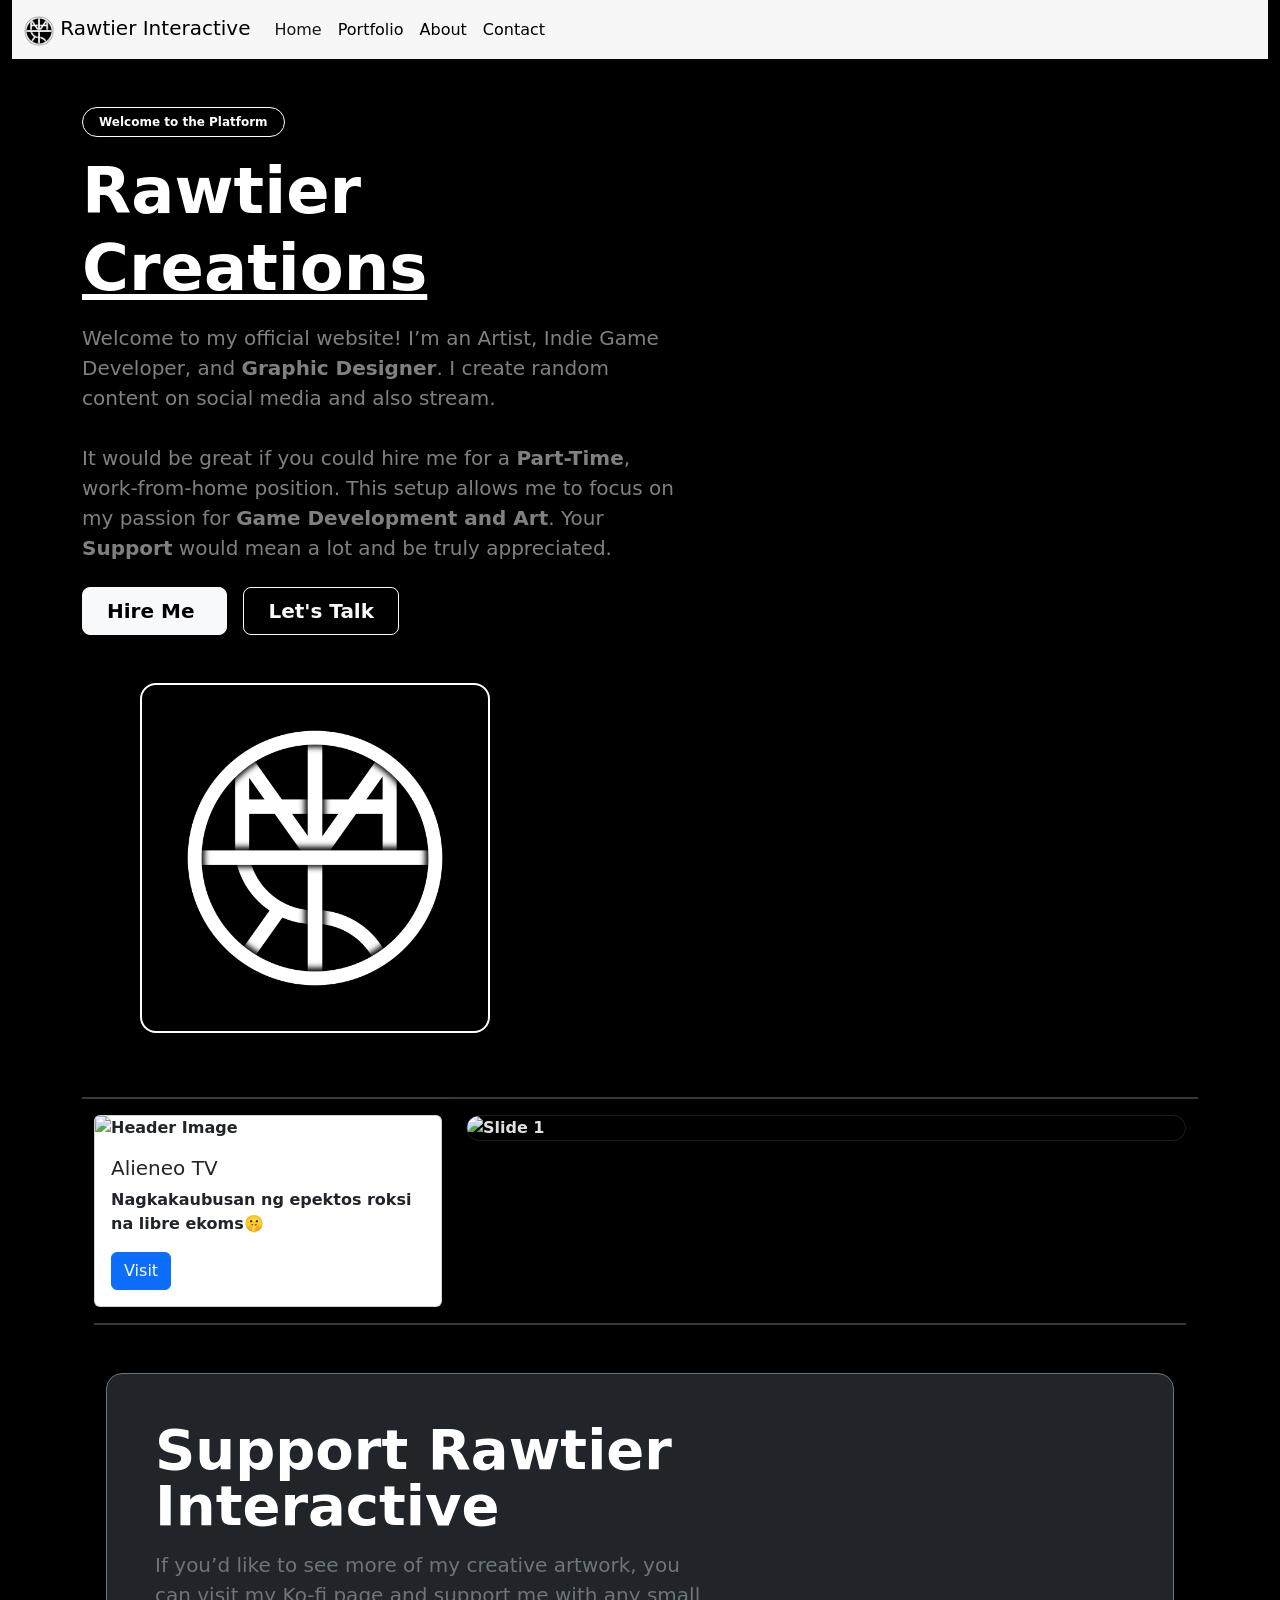
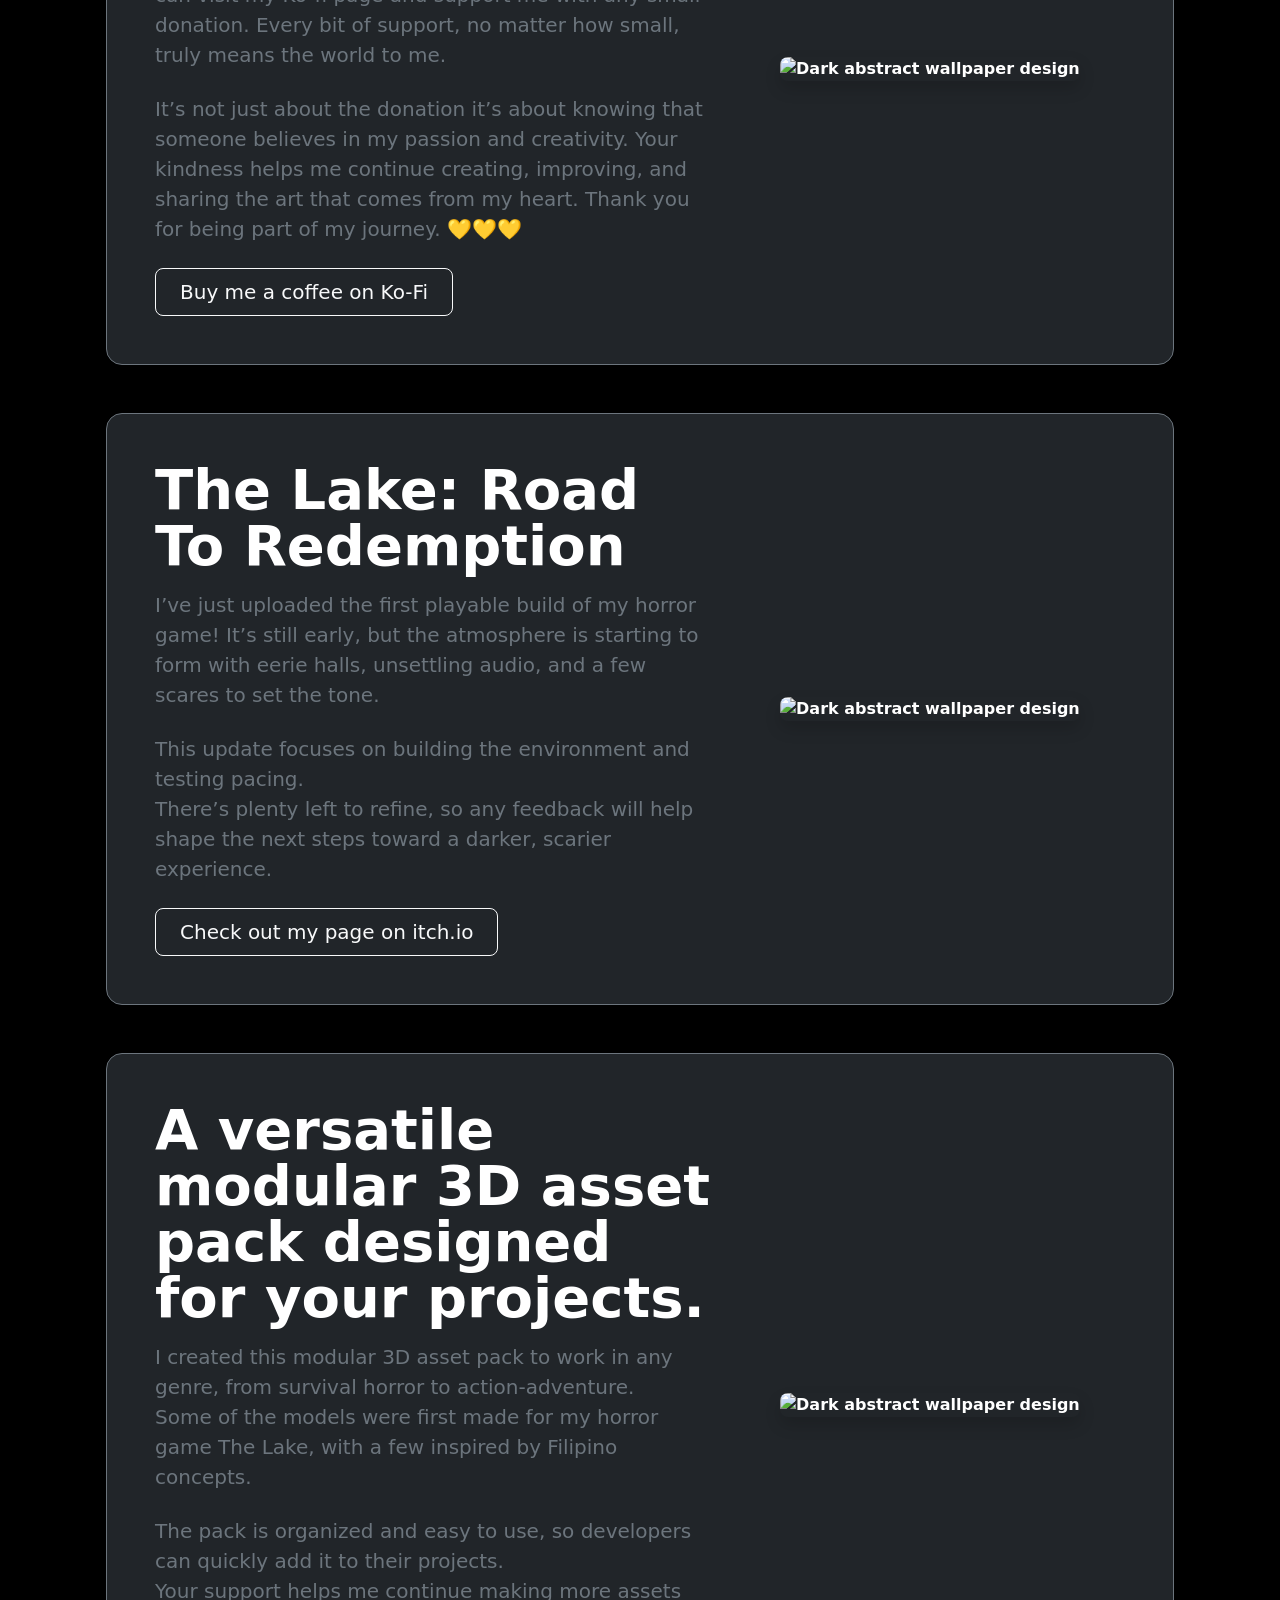
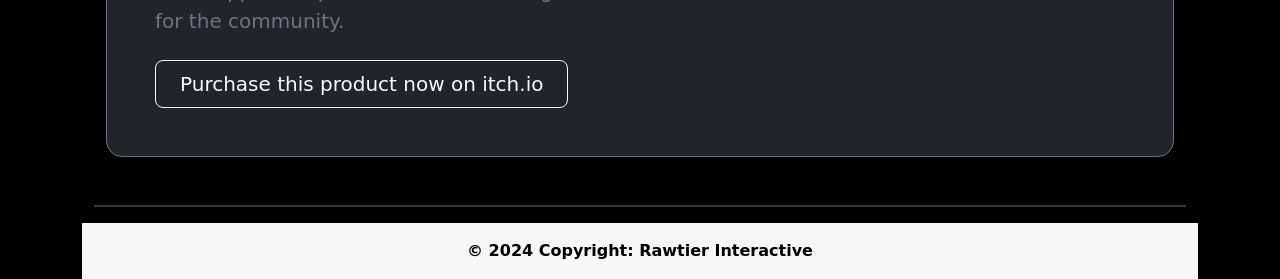
==== index.html @ 505f9882 "Update index.html" ====
<!doctype html>
<html lang="en">
	<head>
    		<meta charset="utf-8">
    		<meta name="viewport" content="width=device-width, initial-scale=1">
    		<title>Rawtier Interactive</title>
    		<link href="https://cdn.jsdelivr.net/npm/bootstrap@5.3.3/dist/css/bootstrap.min.css" rel="stylesheet" integrity="sha384-QWTKZyjpPEjISv5WaRU9OFeRpok6YctnYmDr5pNlyT2bRjXh0JMhjY6hW+ALEwIH" crossorigin="anonymous">
		<link href="Css/custom-css.css" rel="stylesheet">
  	</head>
  	<body>
		<div class="container-fluid">
			<nav class="navbar navbar-expand-lg">
  				<div class="container-fluid">
    					<a class="navbar-brand" href="index.html"><img src="Images/Webpage/Nav_Logo.png" alt="Roowee Logo" width="30" height="30" class="d-inline-block align-text-top"> Rawtier Interactive</a>
    					<button class="navbar-toggler" type="button" data-bs-toggle="collapse" data-bs-target="#navbarNav" aria-controls="navbarNav" aria-expanded="false" aria-label="Toggle navigation">
      						<span class="navbar-toggler-icon"></span>
    					</button>
    					<div class="collapse navbar-collapse" id="navbarNav">
      						<ul class="navbar-nav">
        							<li class="nav-item">
          								<a class="nav-link active" aria-current="page" href="index.html">Home</a>
        							</li>
        							<li class="nav-item">
          								<a class="nav-link" href="portfolio.html">Portfolio</a>
        							</li>
        							<li class="nav-item">
          								<a class="nav-link" href="about.html">About</a>
        							</li>
        							<li class="nav-item">
										<a class="nav-link" href="contact.html">Contact</a>
										<!-- <a class="nav-link disabled" aria-disabled="true">Disabled</a> -->
        							</li>
      						</ul>
    					</div>
  				</div>
			</nav>
			<div class="container"><!--Start Banner-->
				<section class="min-vh-100 d-flex align-items-center py-5">
    				<!--div class="container"-->
      					<div class="row align-items-center gy-5 flex-column-reverse flex-lg-row">
        
        					<!-- LEFT COLUMN: TEXT CONTENT -->
        					<div class="col-lg-7 text-center text-lg-start">
          						<span class="badge bg-transparent text-white border border-white rounded-pill px-3 py-2 mb-3">
            						Welcome to the Platform
          						</span>
          						<h1 class="display-3 fw-bold mb-3 text-white">
            						Rawtier <span class="text-decoration-underline text-decoration-1">Creations</span>
          						</h1>
          						<p class="lead text-white-50 mb-4 pe-lg-5">
            						Welcome to my official website!
									I’m an <b>Artist</b>, <b>Indie Game Developer, and <b>Graphic Designer</b>.
									I create random content on social media and also stream.
									<br><br>
									It would be great if you could hire me for a <b>Part-Time</b>,
									work-from-home position. This setup allows me to focus on my passion for
									<b>Game Development and Art</b>. Your <b>Support</b> would mean a lot and be truly appreciated.
          						</p>
          						<div class="d-flex flex-column flex-sm-row gap-3 justify-content-center justify-content-lg-start">
            						<a href="https://rawtier.github.io/Rawtier_Official/Images/Webpage/Resume.pdf" class="btn btn-light text-black btn-lg px-4 py-2 fw-bold" target="_blank">
              							Hire Me <i class="bi bi-arrow-right ms-2"></i>
            						</a>
            						<a href="https://m.me/royelandjohn" class="btn btn-outline-light btn-lg px-4 py-2 fw-semibold" target="_blank">
              							Let's Talk
            						</a>
          						</div>
        					</div>

        					<!-- RIGHT COLUMN: LOGO -->
        					<div class="col-lg-5 text-center">
          						<img 
            						src="Images/Webpage/Main_Logo.png"
									alt="Rawtier Logo"
									class="img-fluid border border-white border-2 p-4 rounded-4"
            						style="max-height: 350px;" 
          						/>
        					</div>

      					</div>
    				<!--/div-->
  				</section>
				<hr class="border border-1"><!--End Banner-->
				<div class="container">
					<div class="row gy-3">
						<div class="col-lg-4 col-md-6 col-sm-12">
							<div class="card">
  								<img src="Images/Timeline/Robell.jpg" class="card-img-top" alt="Header Image">
  								<div class="card-body">
    									<h5 class="card-title">Alieneo TV</h5>
    									<p class="card-text">Nagkakaubusan ng epektos roksi na libre ekoms🤫</p>
    									<a href="https://web.facebook.com/AlieneoTv" class="btn btn-primary">Visit</a>
  								</div>
							</div>
						</div>
						<div class="col-lg-8 col-md-6 col-sm-12"> <!--Start of Slideshow-->
							<div id="minimalCarousel" class="carousel slide carousel-fade border border-secondary border-opacity-25 rounded-4 overflow-hidden shadow-lg" data-bs-ride="carousel" data-bs-interval="2000">
        
        						<div class="carousel-inner">
          							<div class="carousel-item active">
            							<img src="Images/Portfolio/My_Art_1.jpg" class="d-block w-100 img-fluid" alt="Slide 1">
          							</div>

          							<div class="carousel-item">
            							<img src="Images/Portfolio/My_Art_2.jpg" class="d-block w-100 img-fluid" alt="Slide 2">
          							</div>

          							<div class="carousel-item">
            							<img src="Images/Portfolio/My_Art_8.jpg" class="d-block w-100 img-fluid" alt="Slide 3">
          							</div>

									<div class="carousel-item">
            							<img src="Images/Portfolio/My_Art_10.jpg" class="d-block w-100 img-fluid" alt="Slide 3">
          							</div>
        						</div>
						</div> <!--End of Slideshow-->
					</div>
				</div>
				<hr class="border border-1">
				<div class="container my-5"><!-- Start of Jumbotron 1 -->
    				<div class="p-4 p-md-5 rounded-4 bg-dark text-white border border-secondary shadow-lg">
      					<div class="row align-items-center gy-4">
        
        					<!-- Text Column -->
        					<div class="col-lg-7 text-center text-lg-start">
          						<h1 class="display-4 fw-bold lh-1 mb-3">
            						Support Rawtier Interactive
          						</h1>
          						<p class="lead text-secondary mb-4">
            						If you’d like to see more of my creative artwork,
									you can visit my Ko-fi page and support me with any small donation.
									Every bit of support, no matter how small, truly means the world to me.
          						</p>
								<p class="lead text-secondary mb-4">
            						It’s not just about the donation it’s about knowing that someone believes
									in my passion and creativity. Your kindness helps me continue creating,
									improving, and sharing the art that comes from my heart.
									Thank you for being part of my journey. 💛💛💛
          						</p>
          						<div class="d-grid gap-2 d-md-flex justify-content-md-start justify-content-center">
            						<a href="https://ko-fi.com/rawtier" class="btn btn-outline-light btn-lg px-4">
              							Buy me a coffee on Ko-Fi
            						</a>
          						</div>
        					</div>

        					<!-- Photo Column -->
        					<div class="col-lg-5 text-center">
          						<img src="Images/Timeline/KoFi.png" class="img-fluid rounded-3 shadow" alt="Dark abstract wallpaper design" loading="lazy">
        					</div>

      					</div>
    				</div>
  				</div><!-- End of Jumbotron 1 -->
				<div class="container my-5"><!-- Start of Jumbotron 2 -->
    				<div class="p-4 p-md-5 rounded-4 bg-dark text-white border border-secondary shadow-lg">
      					<div class="row align-items-center gy-4">
        
        					<!-- Text Column -->
        					<div class="col-lg-7 text-center text-lg-start">
          						<h1 class="display-4 fw-bold lh-1 mb-3">
            						The Lake: Road To Redemption
          						</h1>
          						<p class="lead text-secondary mb-4">
            						I’ve just uploaded the first playable build of my horror game! It’s still early, but the atmosphere is starting to
									form with eerie halls, unsettling audio, and a few scares to set the tone.
          						</p>
								<p class="lead text-secondary mb-4">
            						This update focuses on building the environment and testing pacing.<br/>
									There’s plenty left to refine, so any feedback will help shape the next steps toward a darker, scarier experience.
          						</p>
          						<div class="d-grid gap-2 d-md-flex justify-content-md-start justify-content-center">
            						<a href="https://rawtier.itch.io" class="btn btn-outline-light btn-lg px-4">
              							Check out my page on itch.io
            						</a>
          						</div>
        					</div>

        					<!-- Photo Column -->
        					<div class="col-lg-5 text-center">
          						<img src="https://img.itch.zone/aW1hZ2UvMzgyOTU1NS8yMjgzODc4OC5wbmc=/347x500/6z97pw.png" class="img-fluid rounded-3 shadow" alt="Dark abstract wallpaper design" loading="lazy">
        					</div>

      					</div>
    				</div>
  				</div><!-- End of Jumbotron 2 -->
				<div class="container my-5"><!-- Start of Jumbotron 3 -->
    				<div class="p-4 p-md-5 rounded-4 bg-dark text-white border border-secondary shadow-lg">
      					<div class="row align-items-center gy-4">
        
        					<!-- Text Column -->
        					<div class="col-lg-7 text-center text-lg-start">
          						<h1 class="display-4 fw-bold lh-1 mb-3">
            						A versatile modular 3D asset pack designed for your projects.
          						</h1>
          						<p class="lead text-secondary mb-4">
            						I created this modular 3D asset pack to work in any genre, from survival horror to action-adventure.<br/>
									Some of the models were first made for my horror game The Lake, with a few inspired by Filipino concepts.
          						</p>
								<p class="lead text-secondary mb-4">
            						The pack is organized and easy to use, so developers can quickly add it to their projects.<br/>
									Your support helps me continue making more assets for the community.
          						</p>
          						<div class="d-grid gap-2 d-md-flex justify-content-md-start justify-content-center">
            						<a href="https://roejinteractive.itch.io/survival-asset-pack" class="btn btn-outline-light btn-lg px-4">
              							Purchase this product now on itch.io
            						</a>
          						</div>
        					</div>

        					<!-- Photo Column -->
        					<div class="col-lg-5 text-center">
          						<img src="https://img.itch.zone/aW1nLzIzMzQ0OTA4LnBuZw==/original/dUx1FC.png" class="img-fluid rounded-3 shadow" alt="Dark abstract wallpaper design" loading="lazy">
        					</div>

      					</div>
    				</div>
  				</div><!-- End of Jumbotron 3 -->
				<hr class="border border-1">
			</div>
			<footer class="text-center text-lg-start footer-main">
				<div class="text-center p-3">
    					© 2024 Copyright:
    					<a href="index.html">Rawtier Interactive</a>
  				</div>
			</footer>
		</div>
    	<script src="https://cdn.jsdelivr.net/npm/bootstrap@5.3.3/dist/js/bootstrap.bundle.min.js" integrity="sha384-YvpcrYf0tY3lHB60NNkmXc5s9fDVZLESaAA55NDzOxhy9GkcIdslK1eN7N6jIeHz" crossorigin="anonymous"></script>
		<script src="https://cdn.jsdelivr.net/npm/@popperjs/core@2.11.8/dist/umd/popper.min.js" integrity="sha384-I7E8VVD/ismYTF4hNIPjVp/Zjvgyol6VFvRkX/vR+Vc4jQkC+hVqc2pM8ODewa9r" crossorigin="anonymous"></script>
		<script src="https://cdn.jsdelivr.net/npm/bootstrap@5.3.3/dist/js/bootstrap.min.js" integrity="sha384-0pUGZvbkm6XF6gxjEnlmuGrJXVbNuzT9qBBavbLwCsOGabYfZo0T0to5eqruptLy" crossorigin="anonymous"></script>
  	</body>
</html>
---- Css/custom-css.css ----
body {
	background-color :#000000;
	color: #e0e0e0;
    font-family: system-ui, -apple-system, sans-serif;
}
.navbar {
	background-color :#f7f7f7;
}
.navbar-text,
.navbar-brand,
.nav-link {
	color :#000000;
}
.navbar-brand:hover,
.nav-link:hover {
	color :#171717;
}
.navbar-nav .nav-link.active, 
.navbar-nav .nav-link.show {
    	color :#171717;
}
.navbar-toggler {
    	border : var(--bs-border-width) solid rgb(255 255 255);
}
.card-custom {
	transition :all 0.3s;
}

.card-custom:hover {
	transform :scale(1.1);
}

.img-exp {
	transition :all 0.3s;
}
.img-exp:hover {
	transform :scale(1.18);
}
.img-bio {
  	display: block;
  	margin-left: auto;
  	margin-right: auto;
  	width: 30%;
}
.footer-main {
	background-color :#f7f7f7;
	color :#000000;
}
.footer-main a {
	text-decoration :none;
	color :#000000;
}

.btn-outline-dark:hover {
	background-color: #212529;
    color: #ffffff;
}

.custom-progress-track {
	background-color: #2b2b2b;
    height: 1.5rem;
    border-radius: 0.5rem;
    overflow: hidden;
}

.custom-progress-bar {
	background-color: #ffffff;
    color: #000000; /* Dark text inside bar if needed */
    font-weight: bold;
    transition: width 0.6s ease;
}

/* Dark Theme Customizations */
.skill-card {
	background-color: #121212;
    border: 1px solid #2a2a2a;
    transition: transform 0.2s ease-in-out, border-color 0.2s ease-in-out, box-shadow 0.2s ease-in-out;
}

.skill-card:hover {
	transform: translateY(-5px);
    border-color: #444;
    box-shadow: 0 8px 20px rgba(255, 255, 255, 0.05);
}

.skill-icon {
	font-size: 2.5rem;
}

/* Link styling wrapper */
.skill-link {
	text-decoration: none;
    color: inherit;
    display: block;
}

.profile-img {
	width: 180px;
    height: 180px;
    object-fit: cover;
    border: 3px solid #2a2a2a;
}
.accent-text {
	color: #a1a1aa;
}
.story-text {
    line-height: 1.8;
    font-size: 1.1rem;
    color: #d4d4d8;
}
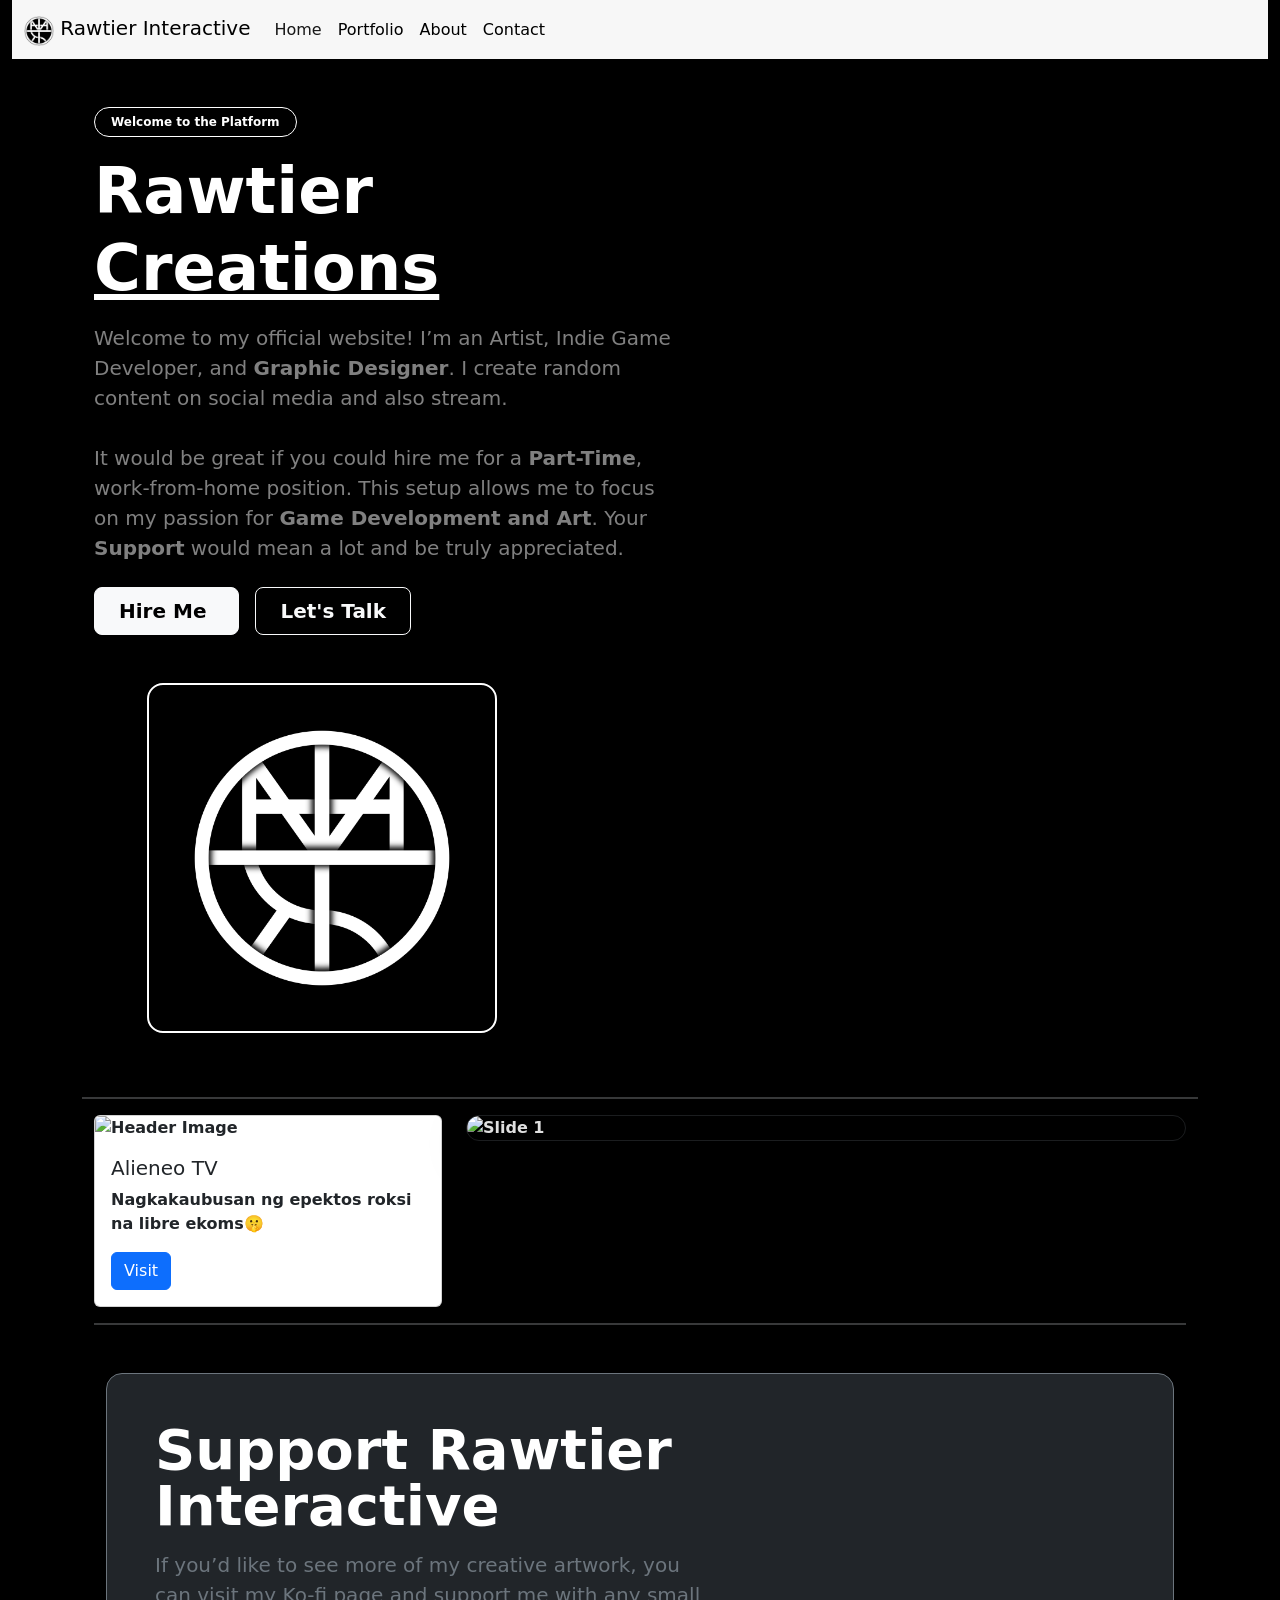
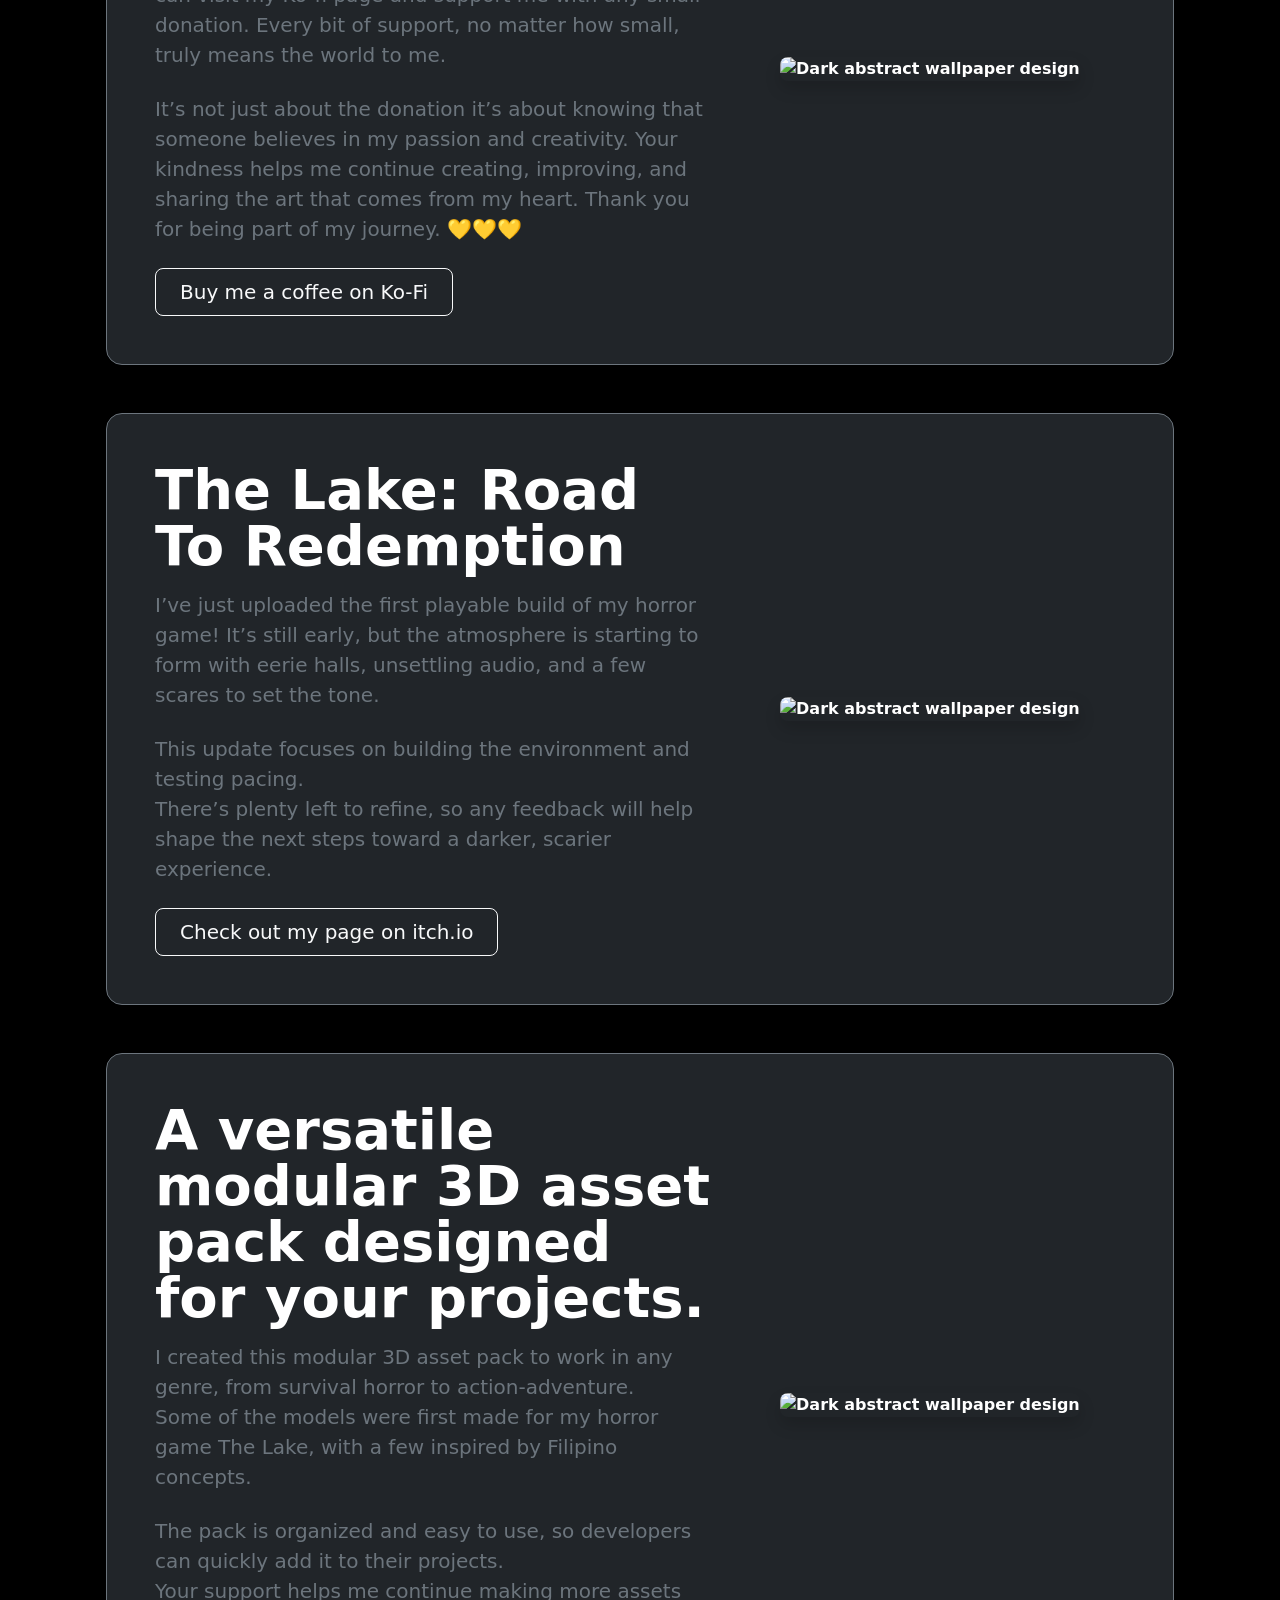
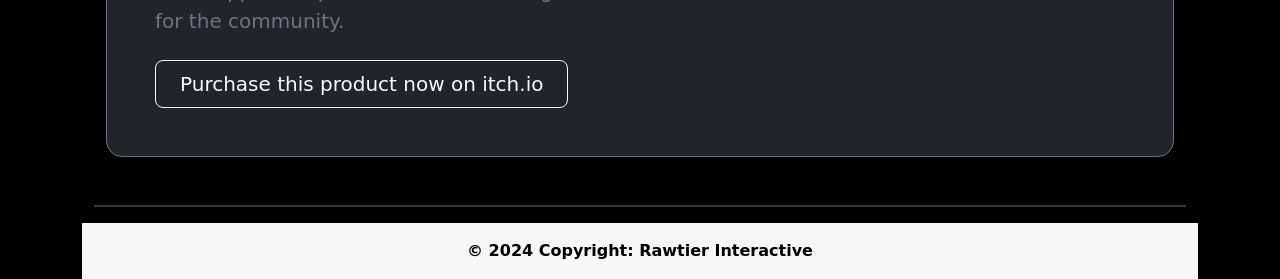
==== commit 4a68745b: "Update index.html" ====
--- a/index.html
+++ b/index.html
@@ -36,7 +36,7 @@
 			</nav>
 			<div class="container"><!--Start Banner-->
 				<section class="min-vh-100 d-flex align-items-center py-5">
-    				<!--div class="container"-->
+    				<div class="container">
       					<div class="row align-items-center gy-5 flex-column-reverse flex-lg-row">
         
         					<!-- LEFT COLUMN: TEXT CONTENT -->
@@ -68,16 +68,11 @@
 
         					<!-- RIGHT COLUMN: LOGO -->
         					<div class="col-lg-5 text-center">
-          						<img 
-            						src="Images/Webpage/Main_Logo.png"
-									alt="Rawtier Logo"
-									class="img-fluid border border-white border-2 p-4 rounded-4"
-            						style="max-height: 350px;" 
-          						/>
-        					</div>
-
-      					</div>
-    				<!--/div-->
+          						<img src="Images/Webpage/Main_Logo.png" alt="Rawtier Logo" class="img-fluid border border-white border-2 p-4 rounded-4" style="max-height: 350px;"/>
+        					</div>
+
+      					</div>
+    				</div>
   				</section>
 				<hr class="border border-1"><!--End Banner-->
 				<div class="container">
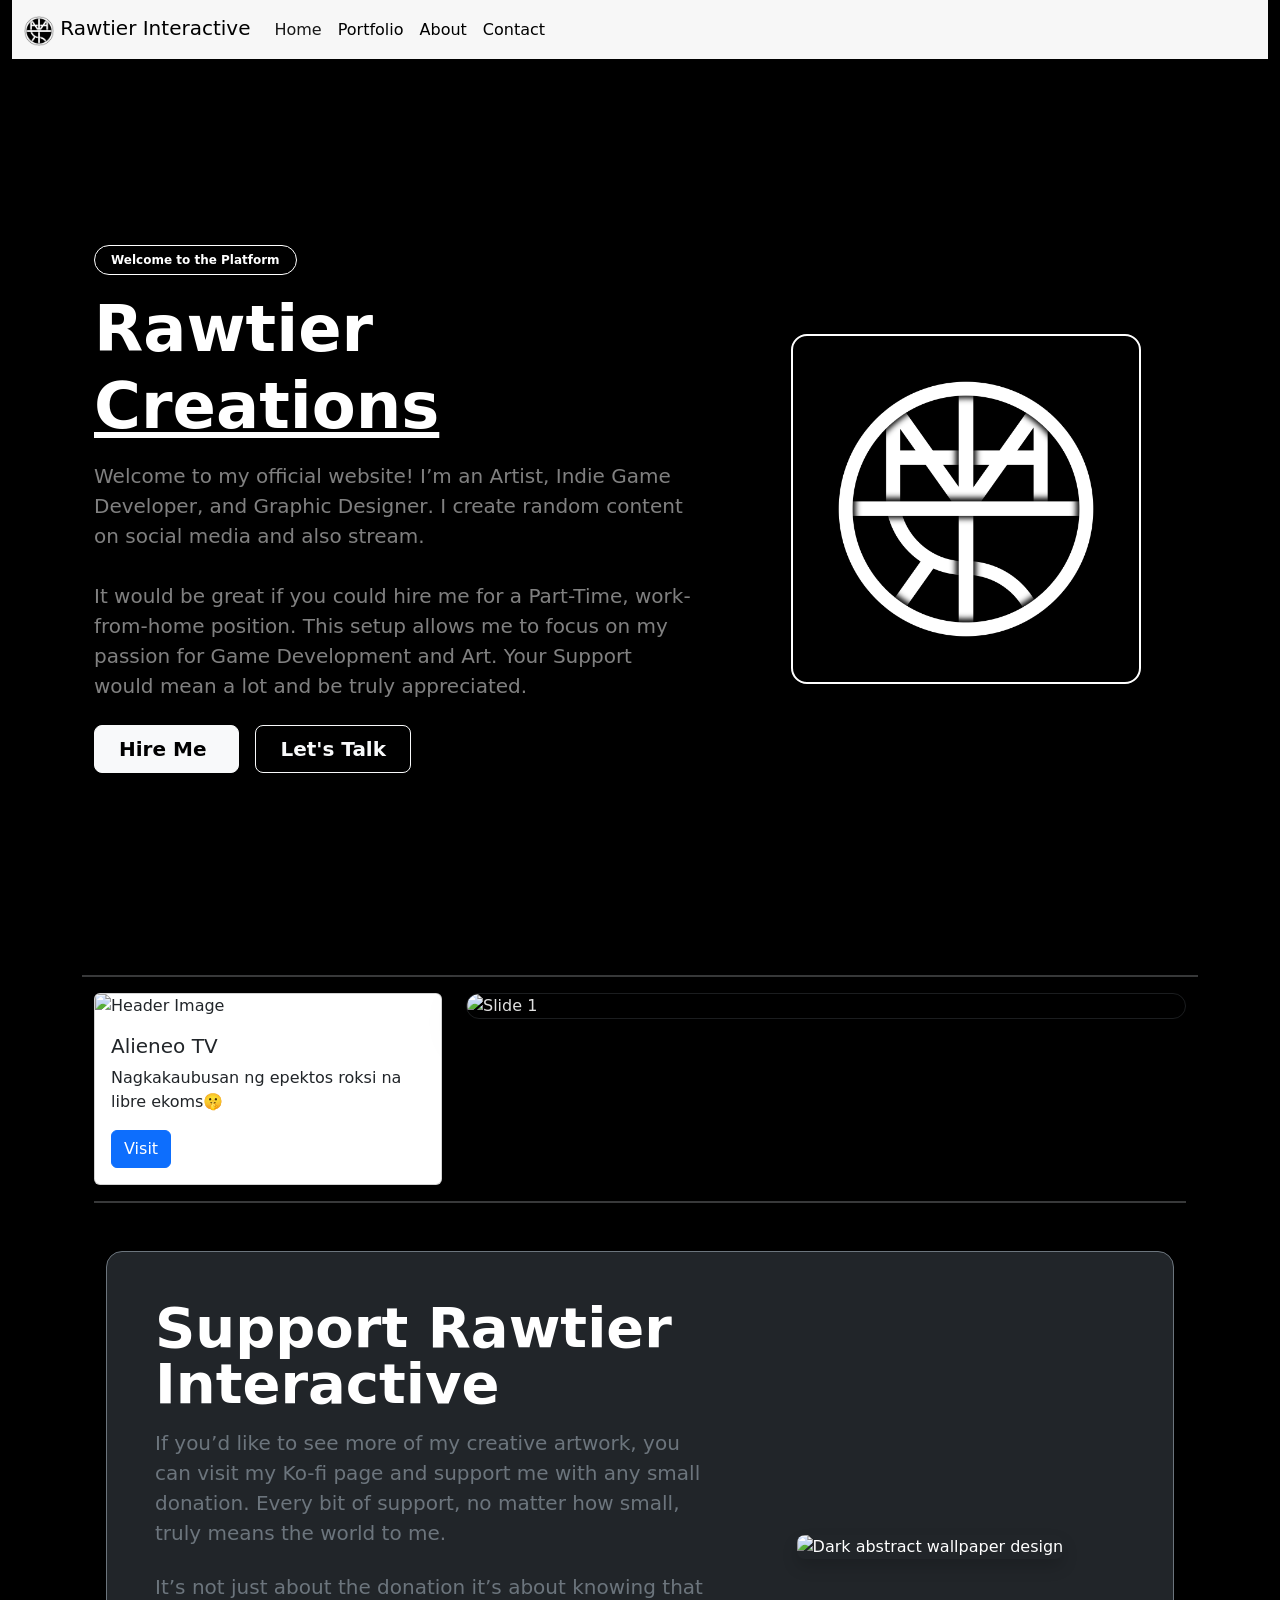
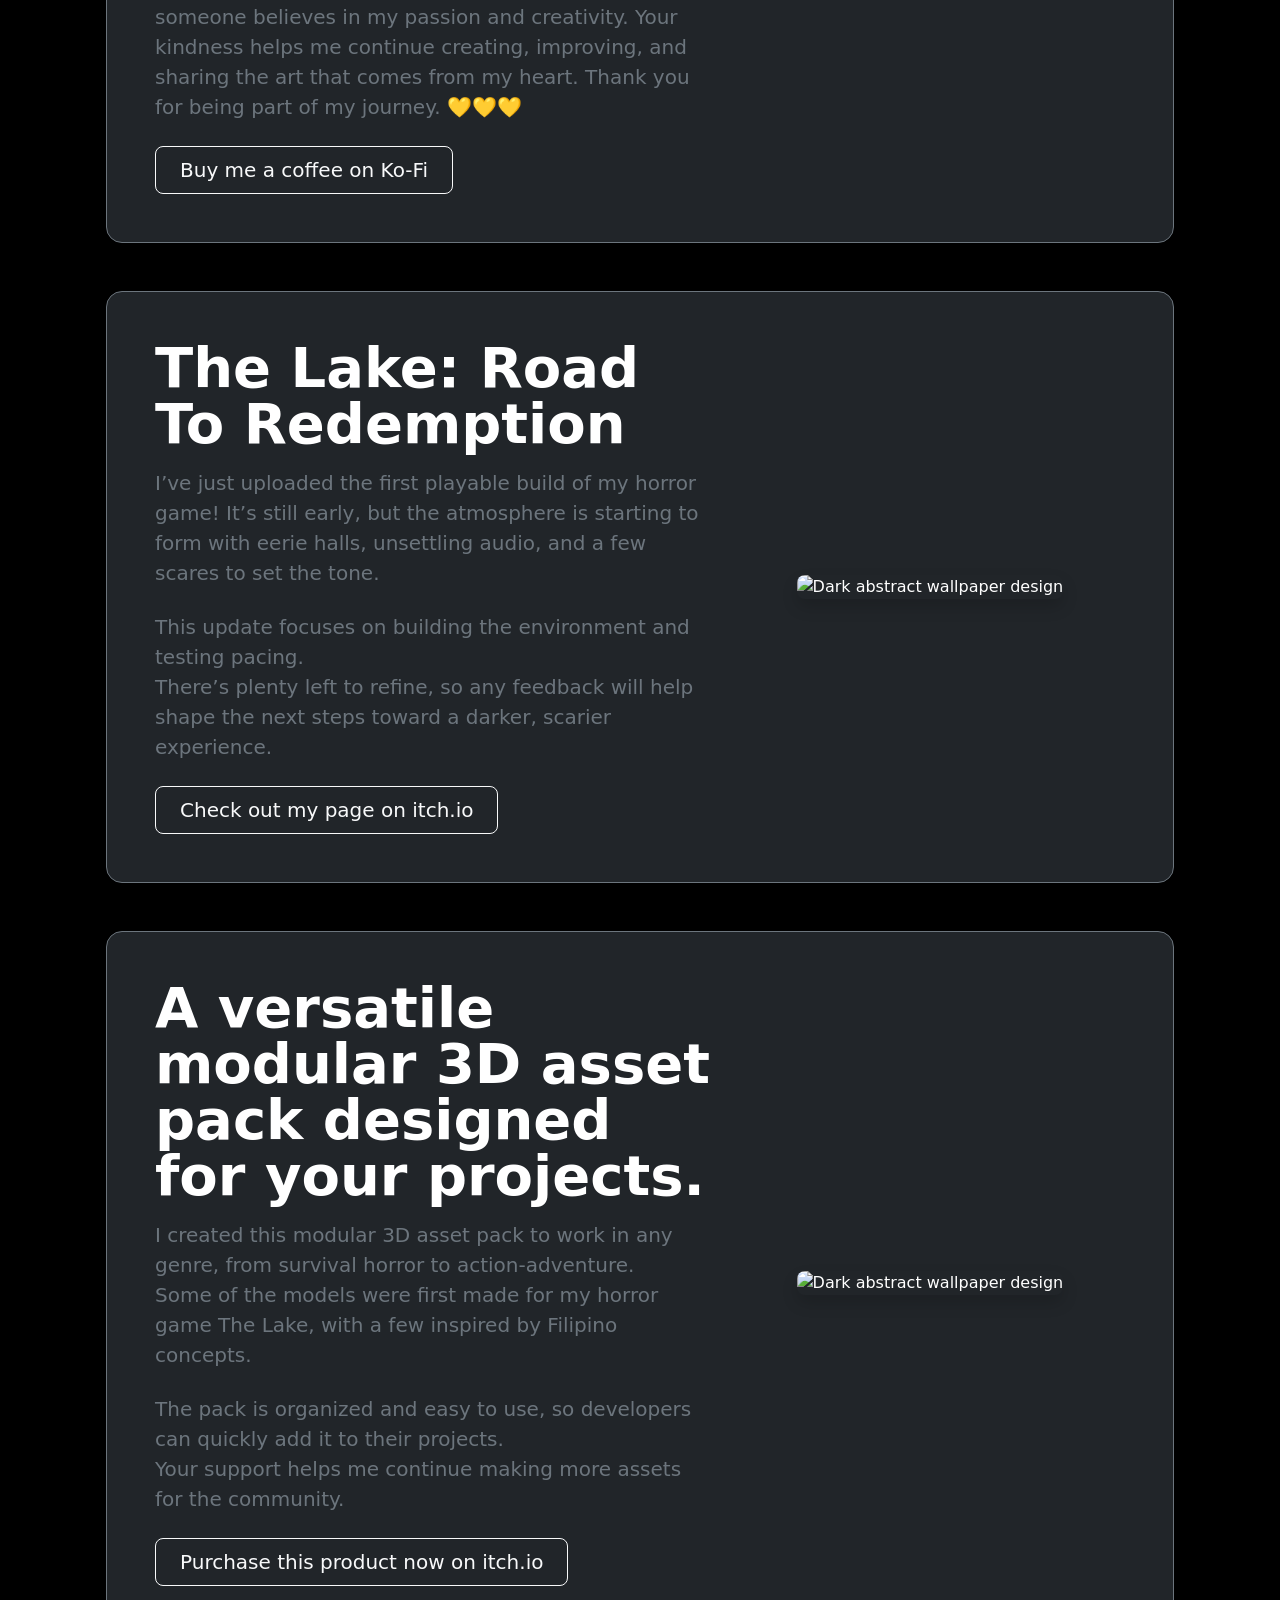
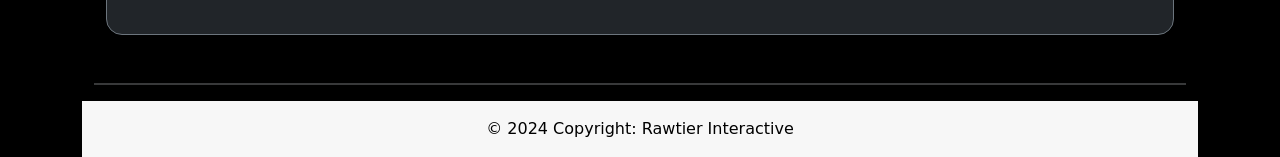
==== commit f2be266d: "Update index.html" ====
--- a/index.html
+++ b/index.html
@@ -36,44 +36,51 @@
 			</nav>
 			<div class="container"><!--Start Banner-->
 				<section class="min-vh-100 d-flex align-items-center py-5">
-    				<div class="container">
-      					<div class="row align-items-center gy-5 flex-column-reverse flex-lg-row">
-        
-        					<!-- LEFT COLUMN: TEXT CONTENT -->
-        					<div class="col-lg-7 text-center text-lg-start">
-          						<span class="badge bg-transparent text-white border border-white rounded-pill px-3 py-2 mb-3">
-            						Welcome to the Platform
-          						</span>
-          						<h1 class="display-3 fw-bold mb-3 text-white">
-            						Rawtier <span class="text-decoration-underline text-decoration-1">Creations</span>
-          						</h1>
-          						<p class="lead text-white-50 mb-4 pe-lg-5">
-            						Welcome to my official website!
-									I’m an <b>Artist</b>, <b>Indie Game Developer, and <b>Graphic Designer</b>.
-									I create random content on social media and also stream.
-									<br><br>
-									It would be great if you could hire me for a <b>Part-Time</b>,
-									work-from-home position. This setup allows me to focus on my passion for
-									<b>Game Development and Art</b>. Your <b>Support</b> would mean a lot and be truly appreciated.
-          						</p>
-          						<div class="d-flex flex-column flex-sm-row gap-3 justify-content-center justify-content-lg-start">
-            						<a href="https://rawtier.github.io/Rawtier_Official/Images/Webpage/Resume.pdf" class="btn btn-light text-black btn-lg px-4 py-2 fw-bold" target="_blank">
-              							Hire Me <i class="bi bi-arrow-right ms-2"></i>
-            						</a>
-            						<a href="https://m.me/royelandjohn" class="btn btn-outline-light btn-lg px-4 py-2 fw-semibold" target="_blank">
-              							Let's Talk
-            						</a>
-          						</div>
-        					</div>
-
-        					<!-- RIGHT COLUMN: LOGO -->
-        					<div class="col-lg-5 text-center">
-          						<img src="Images/Webpage/Main_Logo.png" alt="Rawtier Logo" class="img-fluid border border-white border-2 p-4 rounded-4" style="max-height: 350px;"/>
-        					</div>
-
-      					</div>
-    				</div>
-  				</section>
+  <div class="container">
+    <!-- Grid Row: Reverses layout on mobile so logo appears first, then aligns side-by-side on desktop -->
+    <div class="row align-items-center gy-4 flex-column-reverse flex-lg-row">
+
+      <!-- LEFT COLUMN: TEXT CONTENT -->
+      <div class="col-12 col-lg-7 text-center text-lg-start">
+        <span class="badge bg-transparent text-white border border-white rounded-pill px-3 py-2 mb-3">
+          Welcome to the Platform
+        </span>
+        
+        <h1 class="display-3 fw-bold mb-3 text-white">
+          Rawtier <span class="text-decoration-underline text-decoration-1">Creations</span>
+        </h1>
+        
+        <p class="lead text-white-50 mb-4 pe-lg-4">
+          Welcome to my official website! I’m an <b>Artist</b>, <b>Indie Game Developer</b>, and <b>Graphic Designer</b>.
+          I create random content on social media and also stream.
+          <br><br>
+          It would be great if you could hire me for a <b>Part-Time</b>, work-from-home position. This setup allows me to focus on my passion for
+          <b>Game Development and Art</b>. Your <b>Support</b> would mean a lot and be truly appreciated.
+        </p>
+
+        <div class="d-flex flex-column flex-sm-row gap-3 justify-content-center justify-content-lg-start">
+          <a href="https://rawtier.github.io/Rawtier_Official/Images/Webpage/Resume.pdf" class="btn btn-light text-black btn-lg px-4 py-2 fw-bold" target="_blank">
+            Hire Me <i class="bi bi-arrow-right ms-2"></i>
+          </a>
+          <a href="https://m.me/royelandjohn" class="btn btn-outline-light btn-lg px-4 py-2 fw-semibold" target="_blank">
+            Let's Talk
+          </a>
+        </div>
+      </div>
+
+      <!-- RIGHT COLUMN: LOGO -->
+      <div class="col-12 col-lg-5 text-center mb-4 mb-lg-0">
+        <img 
+          src="Images/Webpage/Main_Logo.png" 
+          alt="Rawtier Logo" 
+          class="img-fluid border border-white border-2 p-3 p-sm-4 rounded-4" 
+          style="max-height: 350px; width: auto;"
+        />
+      </div>
+
+    </div>
+  </div>
+</section>
 				<hr class="border border-1"><!--End Banner-->
 				<div class="container">
 					<div class="row gy-3">
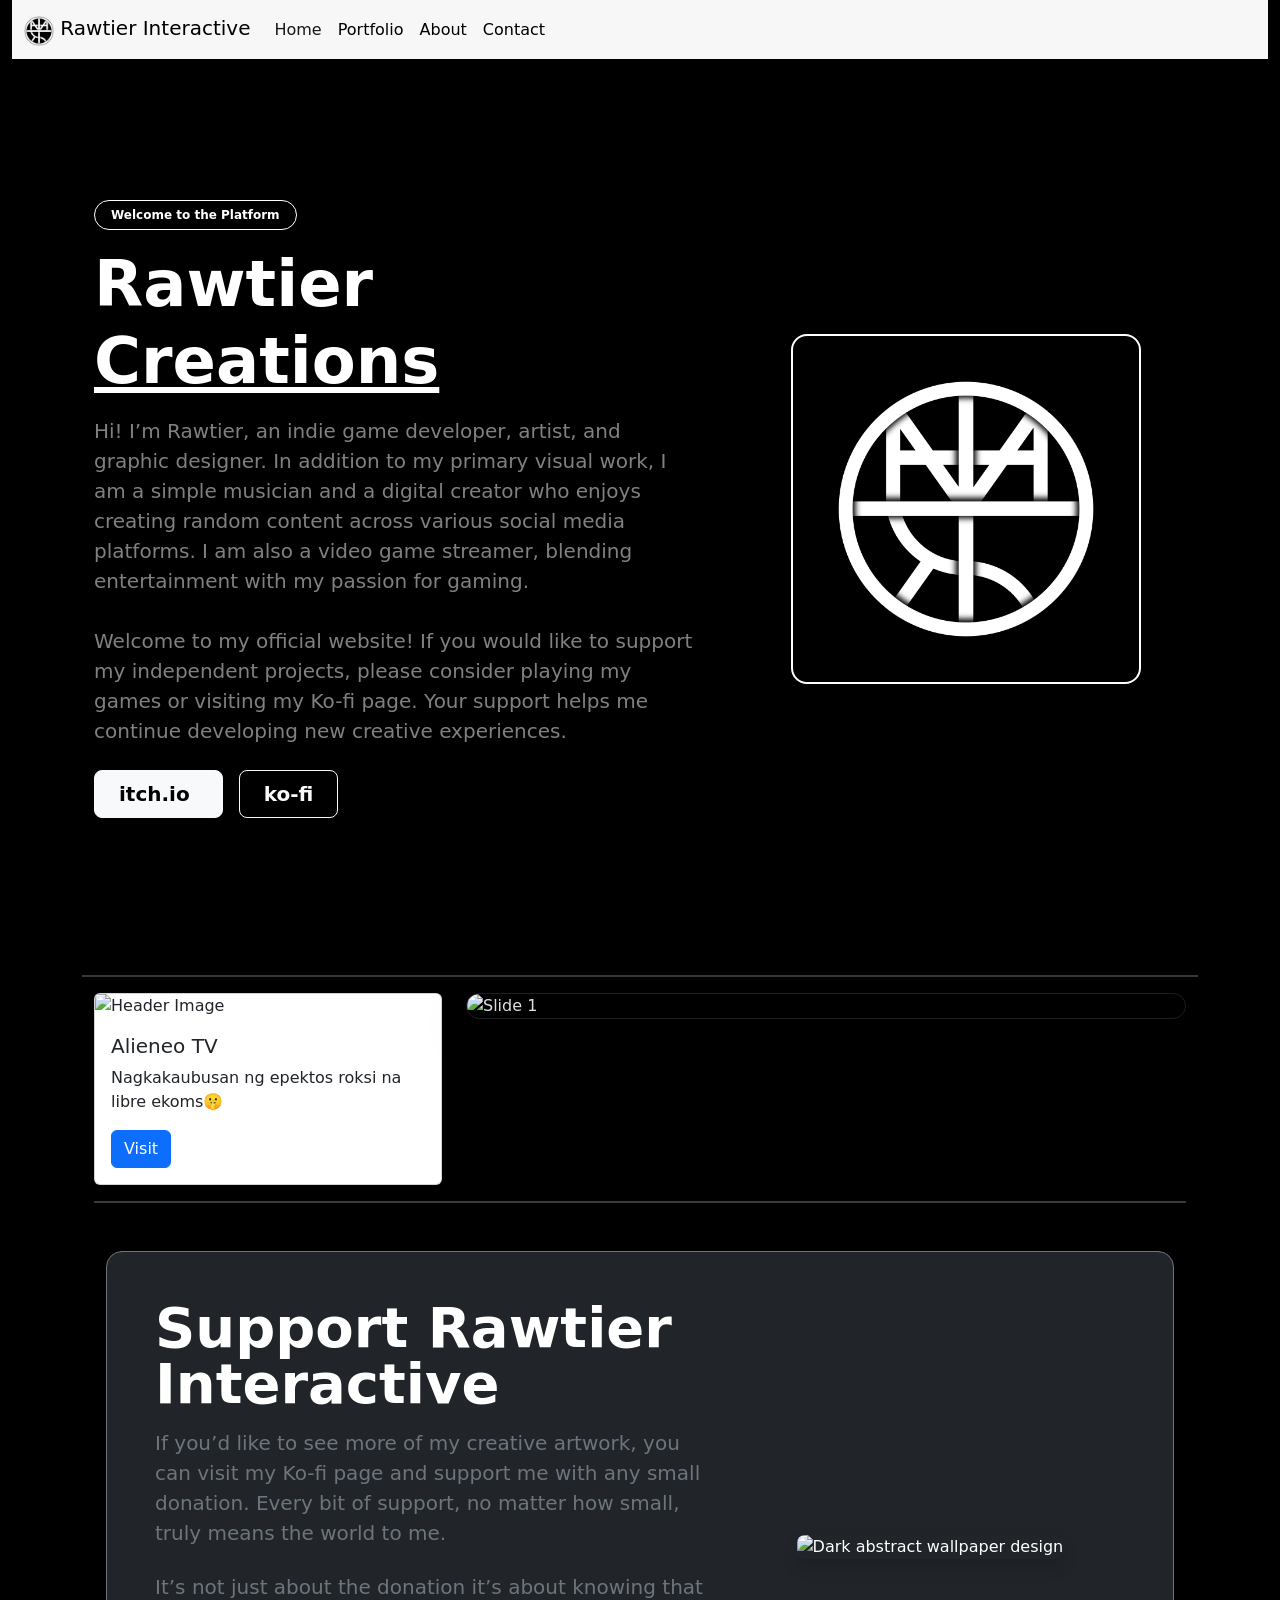
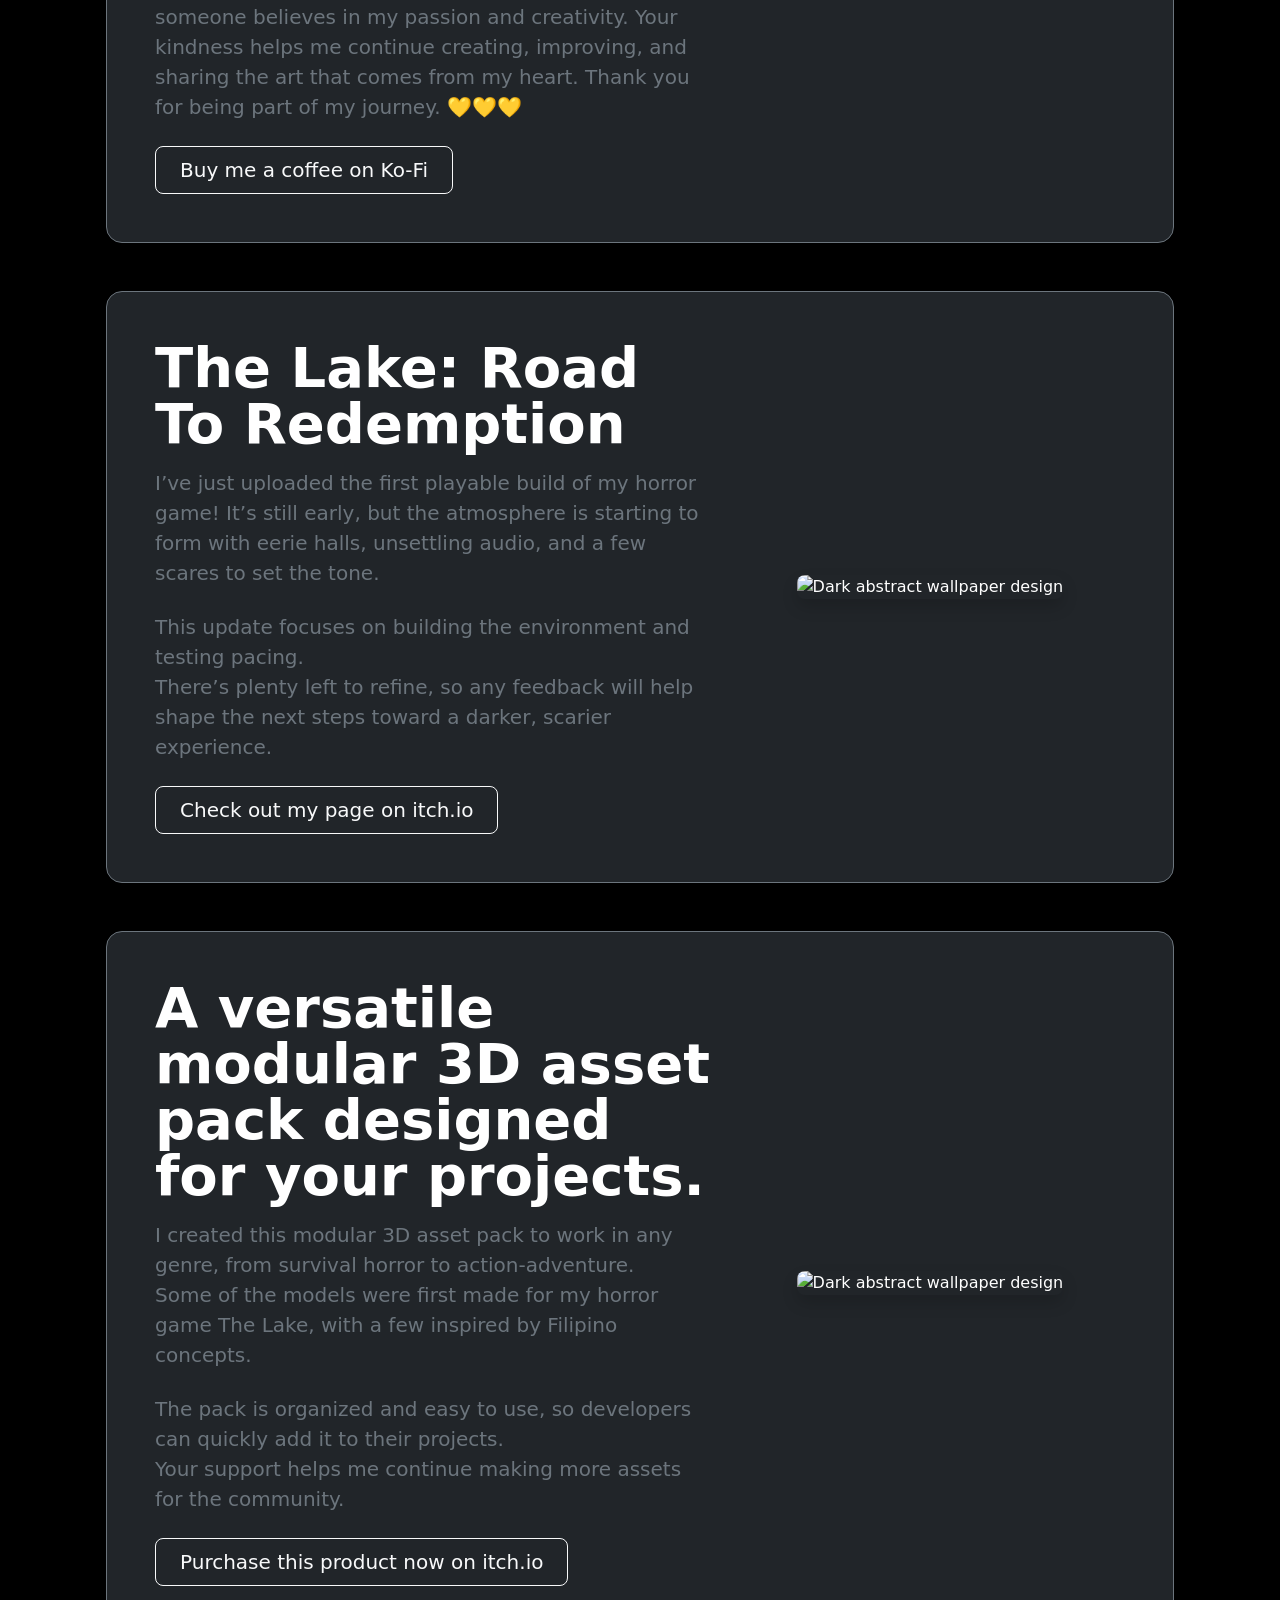
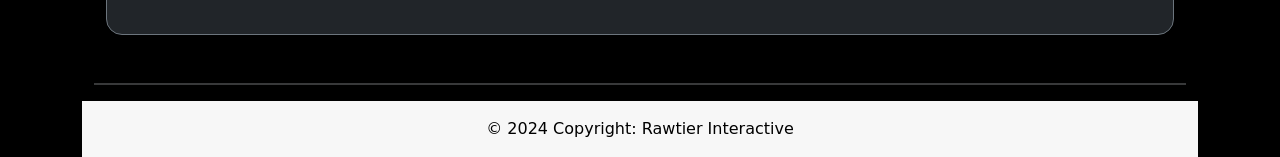
==== commit 58cc9950: "Update index.html" ====
--- a/index.html
+++ b/index.html
@@ -36,51 +36,53 @@
 			</nav>
 			<div class="container"><!--Start Banner-->
 				<section class="min-vh-100 d-flex align-items-center py-5">
-  <div class="container">
-    <!-- Grid Row: Reverses layout on mobile so logo appears first, then aligns side-by-side on desktop -->
-    <div class="row align-items-center gy-4 flex-column-reverse flex-lg-row">
-
-      <!-- LEFT COLUMN: TEXT CONTENT -->
-      <div class="col-12 col-lg-7 text-center text-lg-start">
-        <span class="badge bg-transparent text-white border border-white rounded-pill px-3 py-2 mb-3">
-          Welcome to the Platform
-        </span>
-        
-        <h1 class="display-3 fw-bold mb-3 text-white">
-          Rawtier <span class="text-decoration-underline text-decoration-1">Creations</span>
-        </h1>
-        
-        <p class="lead text-white-50 mb-4 pe-lg-4">
-          Welcome to my official website! I’m an <b>Artist</b>, <b>Indie Game Developer</b>, and <b>Graphic Designer</b>.
-          I create random content on social media and also stream.
-          <br><br>
-          It would be great if you could hire me for a <b>Part-Time</b>, work-from-home position. This setup allows me to focus on my passion for
-          <b>Game Development and Art</b>. Your <b>Support</b> would mean a lot and be truly appreciated.
-        </p>
-
-        <div class="d-flex flex-column flex-sm-row gap-3 justify-content-center justify-content-lg-start">
-          <a href="https://rawtier.github.io/Rawtier_Official/Images/Webpage/Resume.pdf" class="btn btn-light text-black btn-lg px-4 py-2 fw-bold" target="_blank">
-            Hire Me <i class="bi bi-arrow-right ms-2"></i>
-          </a>
-          <a href="https://m.me/royelandjohn" class="btn btn-outline-light btn-lg px-4 py-2 fw-semibold" target="_blank">
-            Let's Talk
-          </a>
-        </div>
-      </div>
-
-      <!-- RIGHT COLUMN: LOGO -->
-      <div class="col-12 col-lg-5 text-center mb-4 mb-lg-0">
-        <img 
-          src="Images/Webpage/Main_Logo.png" 
-          alt="Rawtier Logo" 
-          class="img-fluid border border-white border-2 p-3 p-sm-4 rounded-4" 
-          style="max-height: 350px; width: auto;"
-        />
-      </div>
-
-    </div>
-  </div>
-</section>
+  					<div class="container">
+    					<!-- Grid Row: Reverses layout on mobile so logo appears first, then aligns side-by-side on desktop -->
+    					<div class="row align-items-center gy-4 flex-column-reverse flex-lg-row">
+
+      						<!-- LEFT COLUMN: TEXT CONTENT -->
+      						<div class="col-12 col-lg-7 text-center text-lg-start">
+        						<span class="badge bg-transparent text-white border border-white rounded-pill px-3 py-2 mb-3">
+          							Welcome to the Platform
+        						</span>
+        
+        						<h1 class="display-3 fw-bold mb-3 text-white">
+          							Rawtier <span class="text-decoration-underline text-decoration-1">Creations</span>
+        						</h1>
+        
+        						<p class="lead text-white-50 mb-4 pe-lg-4">
+          							Hi! I’m Rawtier, an indie game developer, artist, and graphic designer. In addition to my primary visual work,
+									I am a simple musician and a digital creator who enjoys creating random content across various social media platforms.
+									I am also a video game streamer, blending entertainment with my passion for gaming.
+          							<br><br>
+          							Welcome to my official website! If you would like to support my independent projects,
+									please consider playing my games or visiting my Ko-fi page.
+									Your support helps me continue developing new creative experiences.
+        						</p>
+
+        						<div class="d-flex flex-column flex-sm-row gap-3 justify-content-center justify-content-lg-start">
+          							<a href="https://rawtier.itch.io/" class="btn btn-light text-black btn-lg px-4 py-2 fw-bold" target="_blank">
+            							itch.io <i class="bi bi-arrow-right ms-2"></i>
+          							</a>
+          							<a href="https://ko-fi.com/rawtier" class="btn btn-outline-light btn-lg px-4 py-2 fw-semibold" target="_blank">
+            							ko-fi
+          							</a>
+        						</div>
+      						</div>
+
+      						<!-- RIGHT COLUMN: LOGO -->
+      						<div class="col-12 col-lg-5 text-center mb-4 mb-lg-0">
+        						<img 
+          							src="Images/Webpage/Main_Logo.png" 
+          							alt="Rawtier Logo" 
+          							class="img-fluid border border-white border-2 p-3 p-sm-4 rounded-4" 
+          							style="max-height: 350px; width: auto;"
+        						/>
+      						</div>
+
+    					</div>
+  					</div>
+				</section>
 				<hr class="border border-1"><!--End Banner-->
 				<div class="container">
 					<div class="row gy-3">
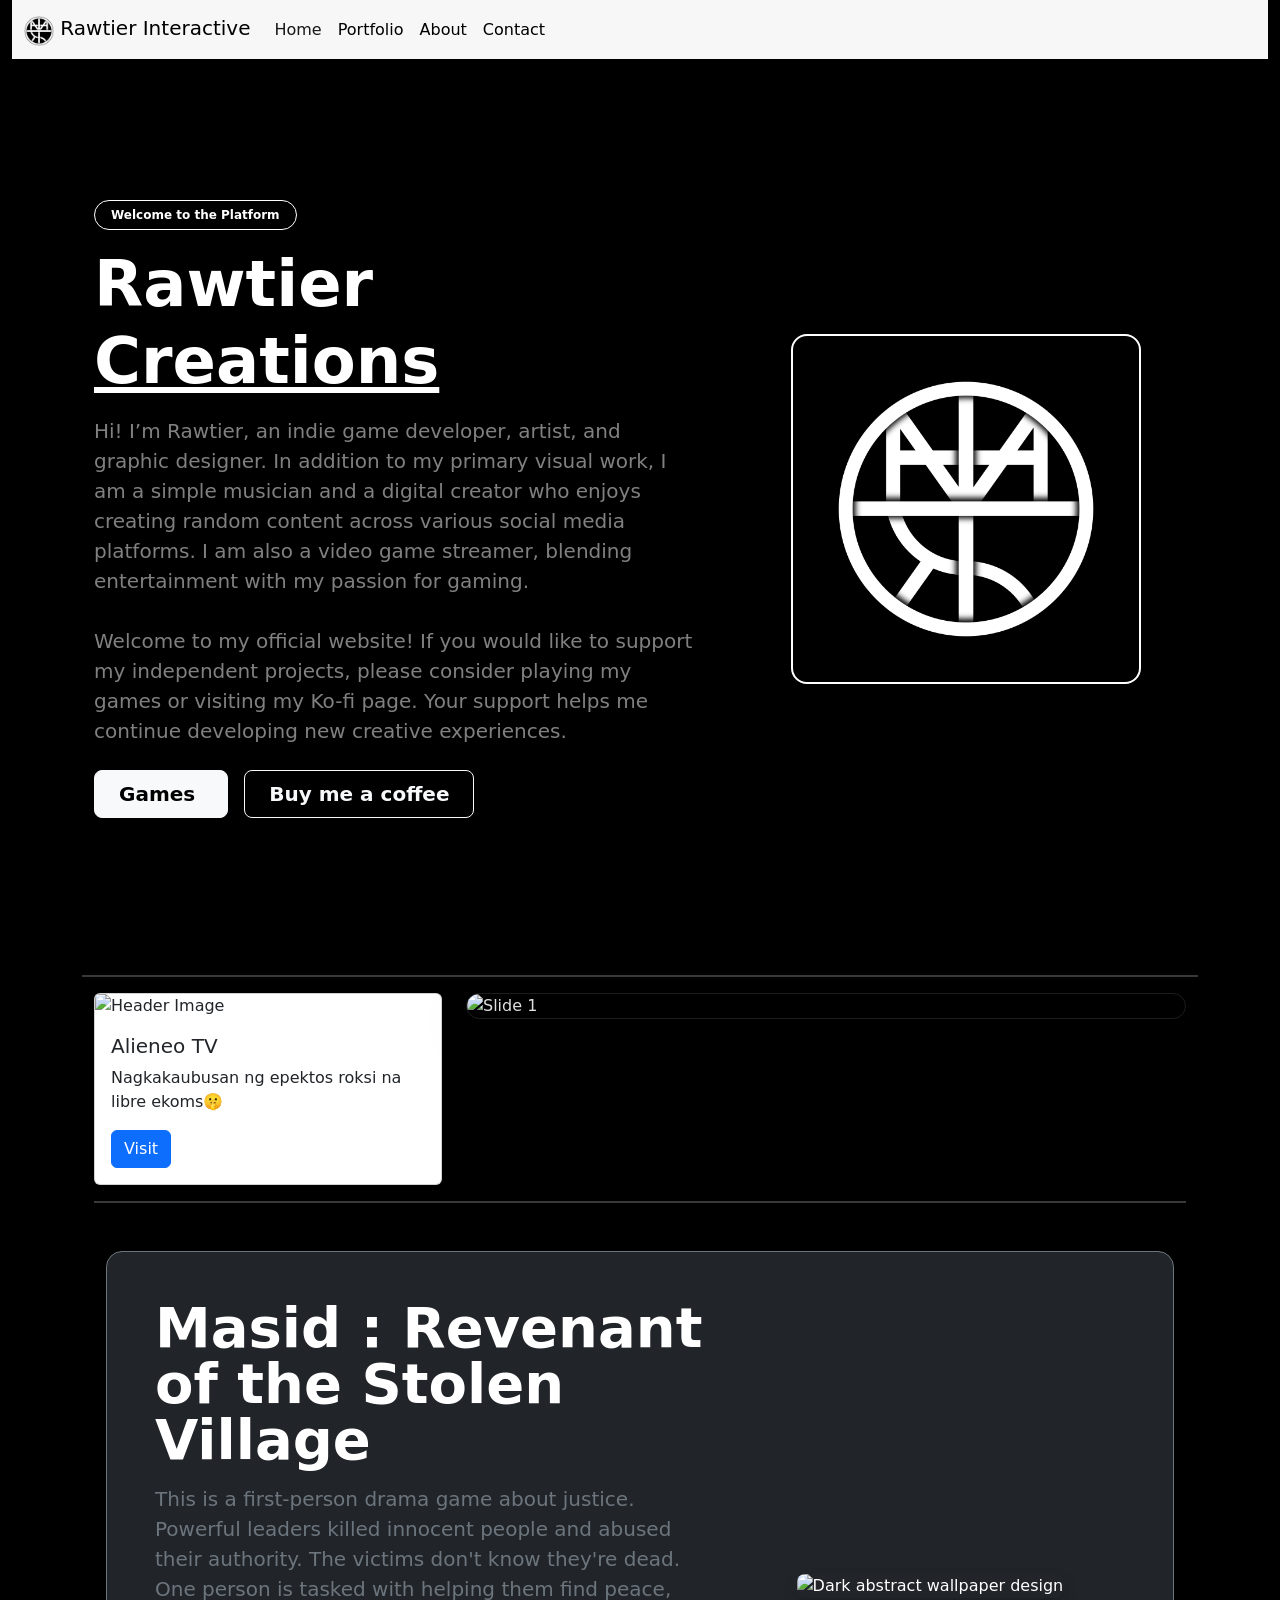
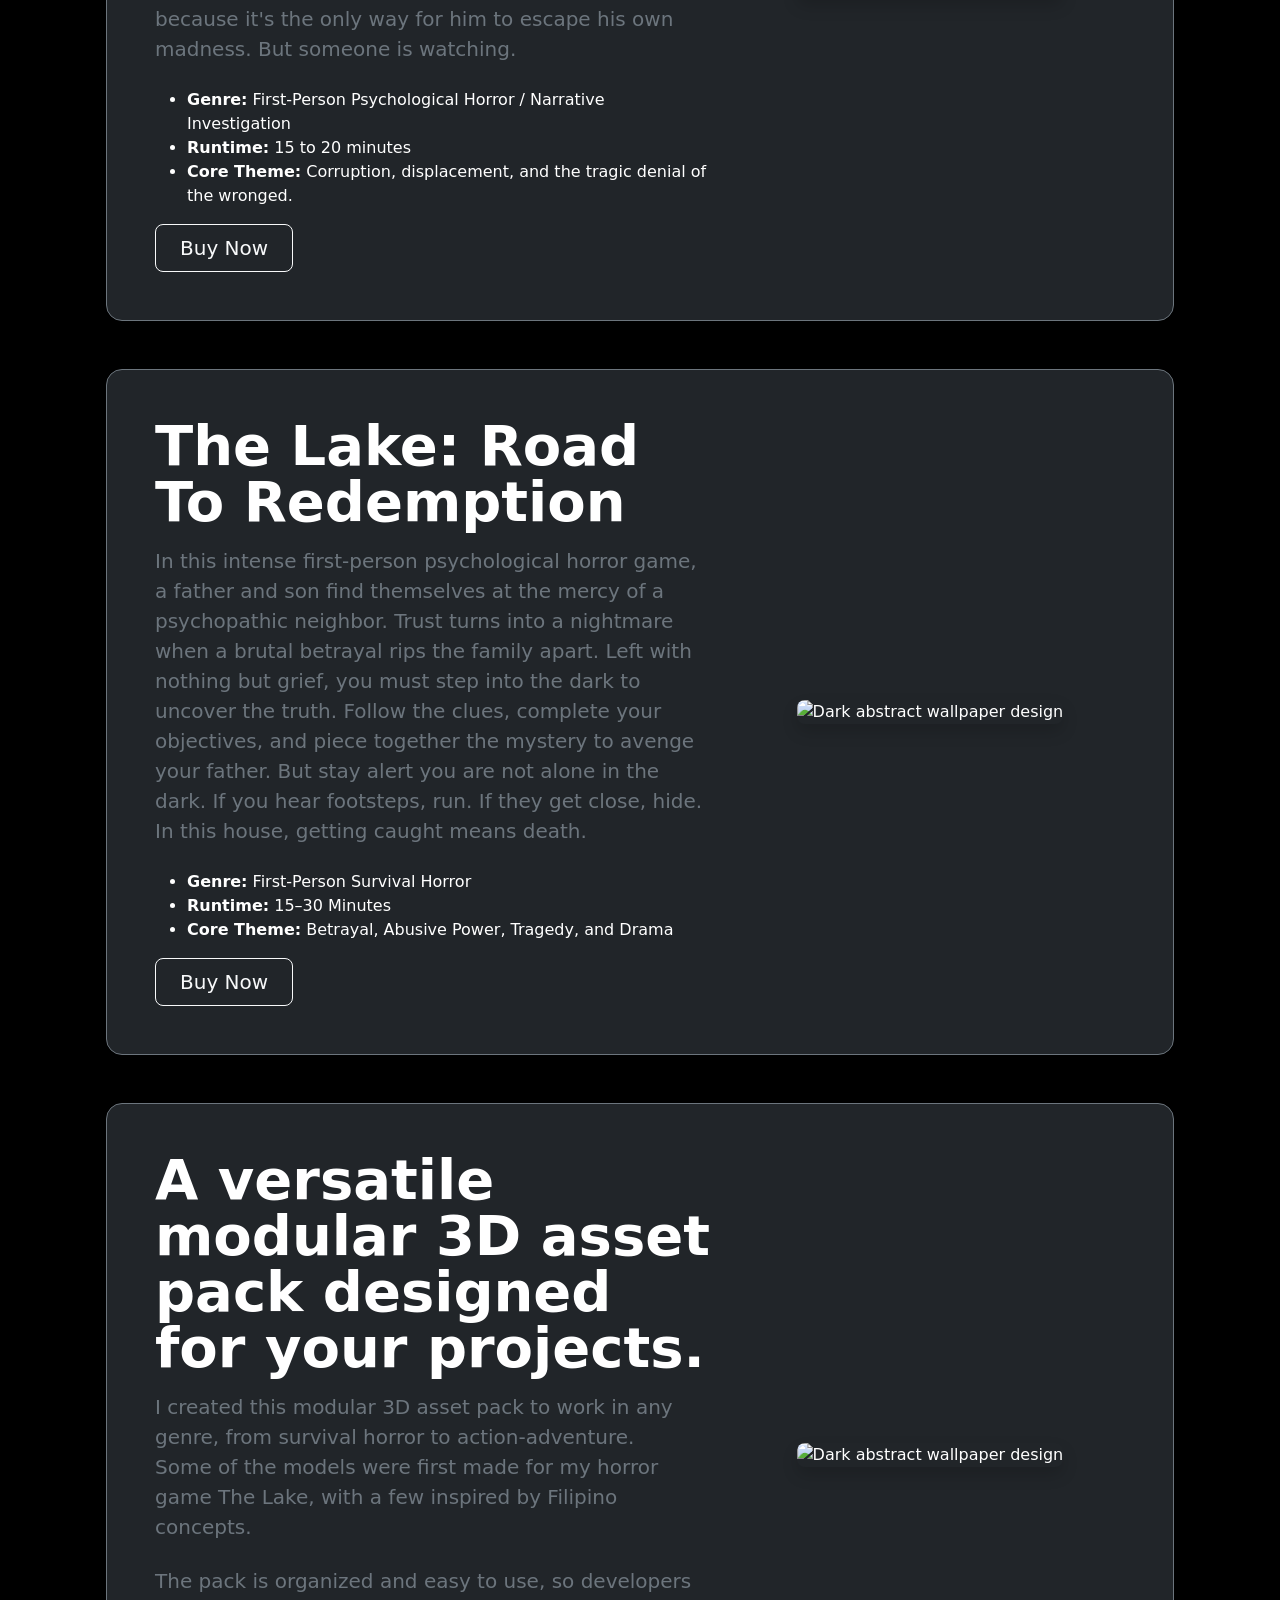
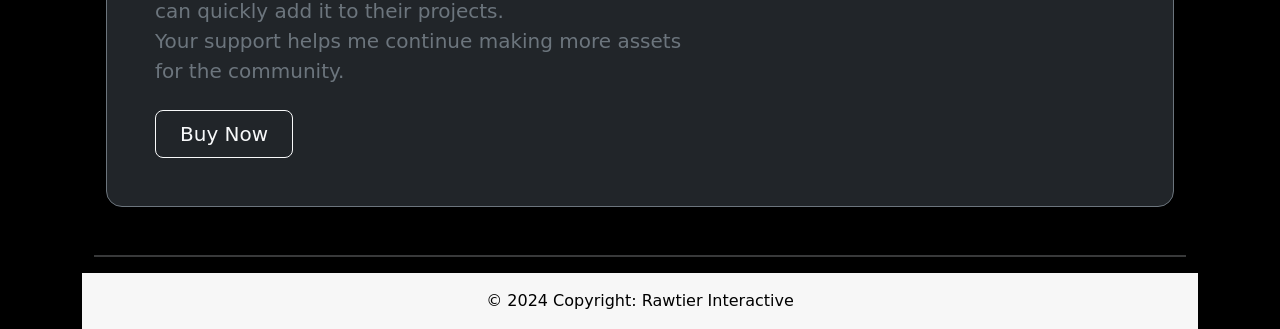
==== commit bdf44059: "Update index.html" ====
--- a/index.html
+++ b/index.html
@@ -62,10 +62,10 @@
 
         						<div class="d-flex flex-column flex-sm-row gap-3 justify-content-center justify-content-lg-start">
           							<a href="https://rawtier.itch.io/" class="btn btn-light text-black btn-lg px-4 py-2 fw-bold" target="_blank">
-            							itch.io <i class="bi bi-arrow-right ms-2"></i>
+            							Games <i class="bi bi-arrow-right ms-2"></i>
           							</a>
           							<a href="https://ko-fi.com/rawtier" class="btn btn-outline-light btn-lg px-4 py-2 fw-semibold" target="_blank">
-            							ko-fi
+            							Buy me a coffee
           							</a>
         						</div>
       						</div>
@@ -127,22 +127,26 @@
         					<!-- Text Column -->
         					<div class="col-lg-7 text-center text-lg-start">
           						<h1 class="display-4 fw-bold lh-1 mb-3">
-            						Support Rawtier Interactive
+            						Masid : Revenant of the Stolen Village
           						</h1>
           						<p class="lead text-secondary mb-4">
-            						If you’d like to see more of my creative artwork,
-									you can visit my Ko-fi page and support me with any small donation.
-									Every bit of support, no matter how small, truly means the world to me.
+            						This is a first-person drama game about justice.
+									Powerful leaders killed innocent people and abused their authority.
+									The victims don't know they're dead. One person is tasked with helping them find peace,
+									because it's the only way for him to escape his own madness. But someone is watching.
           						</p>
 								<p class="lead text-secondary mb-4">
-            						It’s not just about the donation it’s about knowing that someone believes
-									in my passion and creativity. Your kindness helps me continue creating,
-									improving, and sharing the art that comes from my heart.
-									Thank you for being part of my journey. 💛💛💛
+									<ul>
+            							<li><b>Genre:</b> First-Person Psychological Horror / Narrative Investigation</li>
+
+										<li><b>Runtime:</b> 15 to 20 minutes</li>
+
+										<li><b>Core Theme:</b> Corruption, displacement, and the tragic denial of the wronged.</li>
+									</ul>
           						</p>
           						<div class="d-grid gap-2 d-md-flex justify-content-md-start justify-content-center">
-            						<a href="https://ko-fi.com/rawtier" class="btn btn-outline-light btn-lg px-4">
-              							Buy me a coffee on Ko-Fi
+            						<a href="https://rawtier.itch.io/masid" class="btn btn-outline-light btn-lg px-4">
+              							Buy Now
             						</a>
           						</div>
         					</div>
@@ -165,16 +169,26 @@
             						The Lake: Road To Redemption
           						</h1>
           						<p class="lead text-secondary mb-4">
-            						I’ve just uploaded the first playable build of my horror game! It’s still early, but the atmosphere is starting to
-									form with eerie halls, unsettling audio, and a few scares to set the tone.
+            						In this intense first-person psychological horror game,
+									a father and son find themselves at the mercy of a psychopathic neighbor.
+									Trust turns into a nightmare when a brutal betrayal rips the family apart.
+									Left with nothing but grief, you must step into the dark to uncover the truth.
+									Follow the clues, complete your objectives, and piece together the mystery to avenge your father.
+									But stay alert you are not alone in the dark. If you hear footsteps, run.
+									If they get close, hide. In this house, getting caught means death.
           						</p>
 								<p class="lead text-secondary mb-4">
-            						This update focuses on building the environment and testing pacing.<br/>
-									There’s plenty left to refine, so any feedback will help shape the next steps toward a darker, scarier experience.
+            						<ul>
+            							<li><b>Genre:</b> First-Person Survival Horror </li>
+
+										<li><b>Runtime:</b> 15–30 Minutes </li>
+
+										<li><b>Core Theme:</b> Betrayal, Abusive Power, Tragedy, and Drama</li>
+									</ul>
           						</p>
           						<div class="d-grid gap-2 d-md-flex justify-content-md-start justify-content-center">
-            						<a href="https://rawtier.itch.io" class="btn btn-outline-light btn-lg px-4">
-              							Check out my page on itch.io
+            						<a href="https://rawtier.itch.io/lake" class="btn btn-outline-light btn-lg px-4">
+              							Buy Now
             						</a>
           						</div>
         					</div>
@@ -206,7 +220,7 @@
           						</p>
           						<div class="d-grid gap-2 d-md-flex justify-content-md-start justify-content-center">
             						<a href="https://roejinteractive.itch.io/survival-asset-pack" class="btn btn-outline-light btn-lg px-4">
-              							Purchase this product now on itch.io
+              							Buy Now
             						</a>
           						</div>
         					</div>
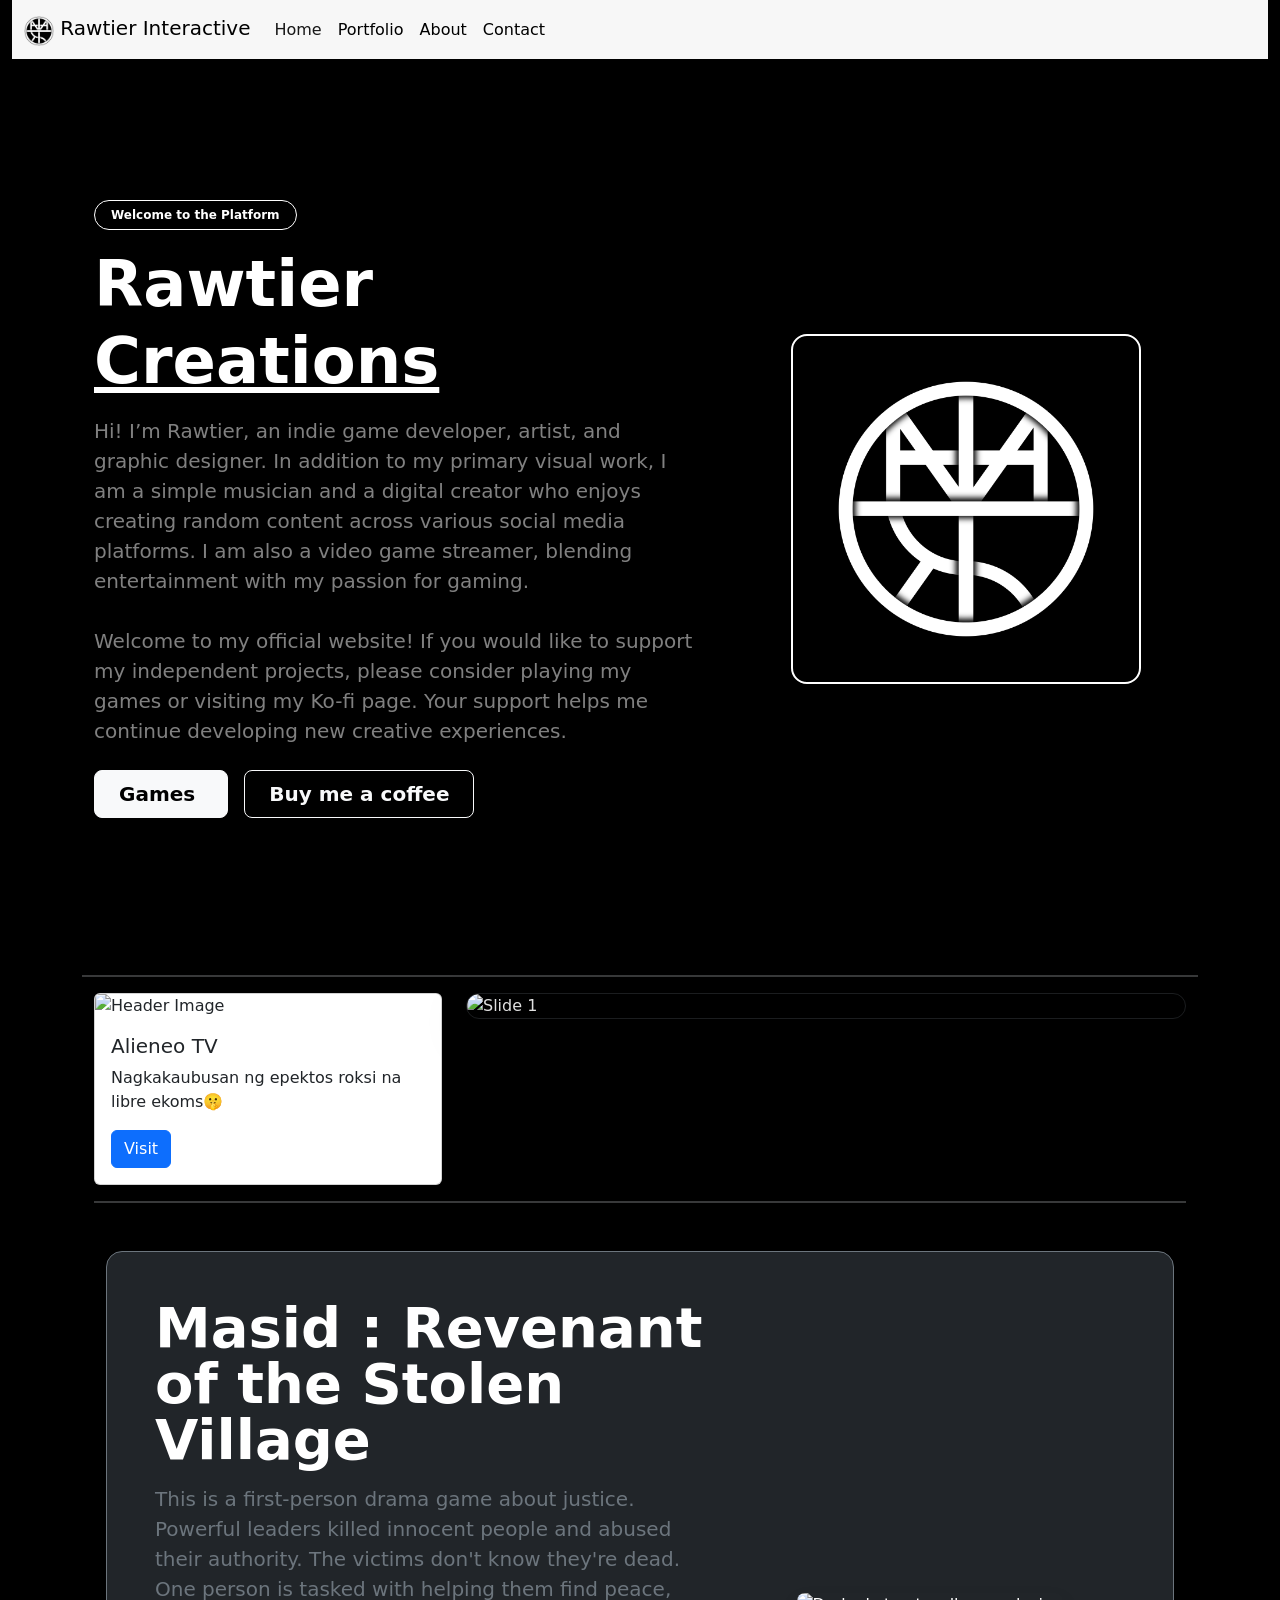
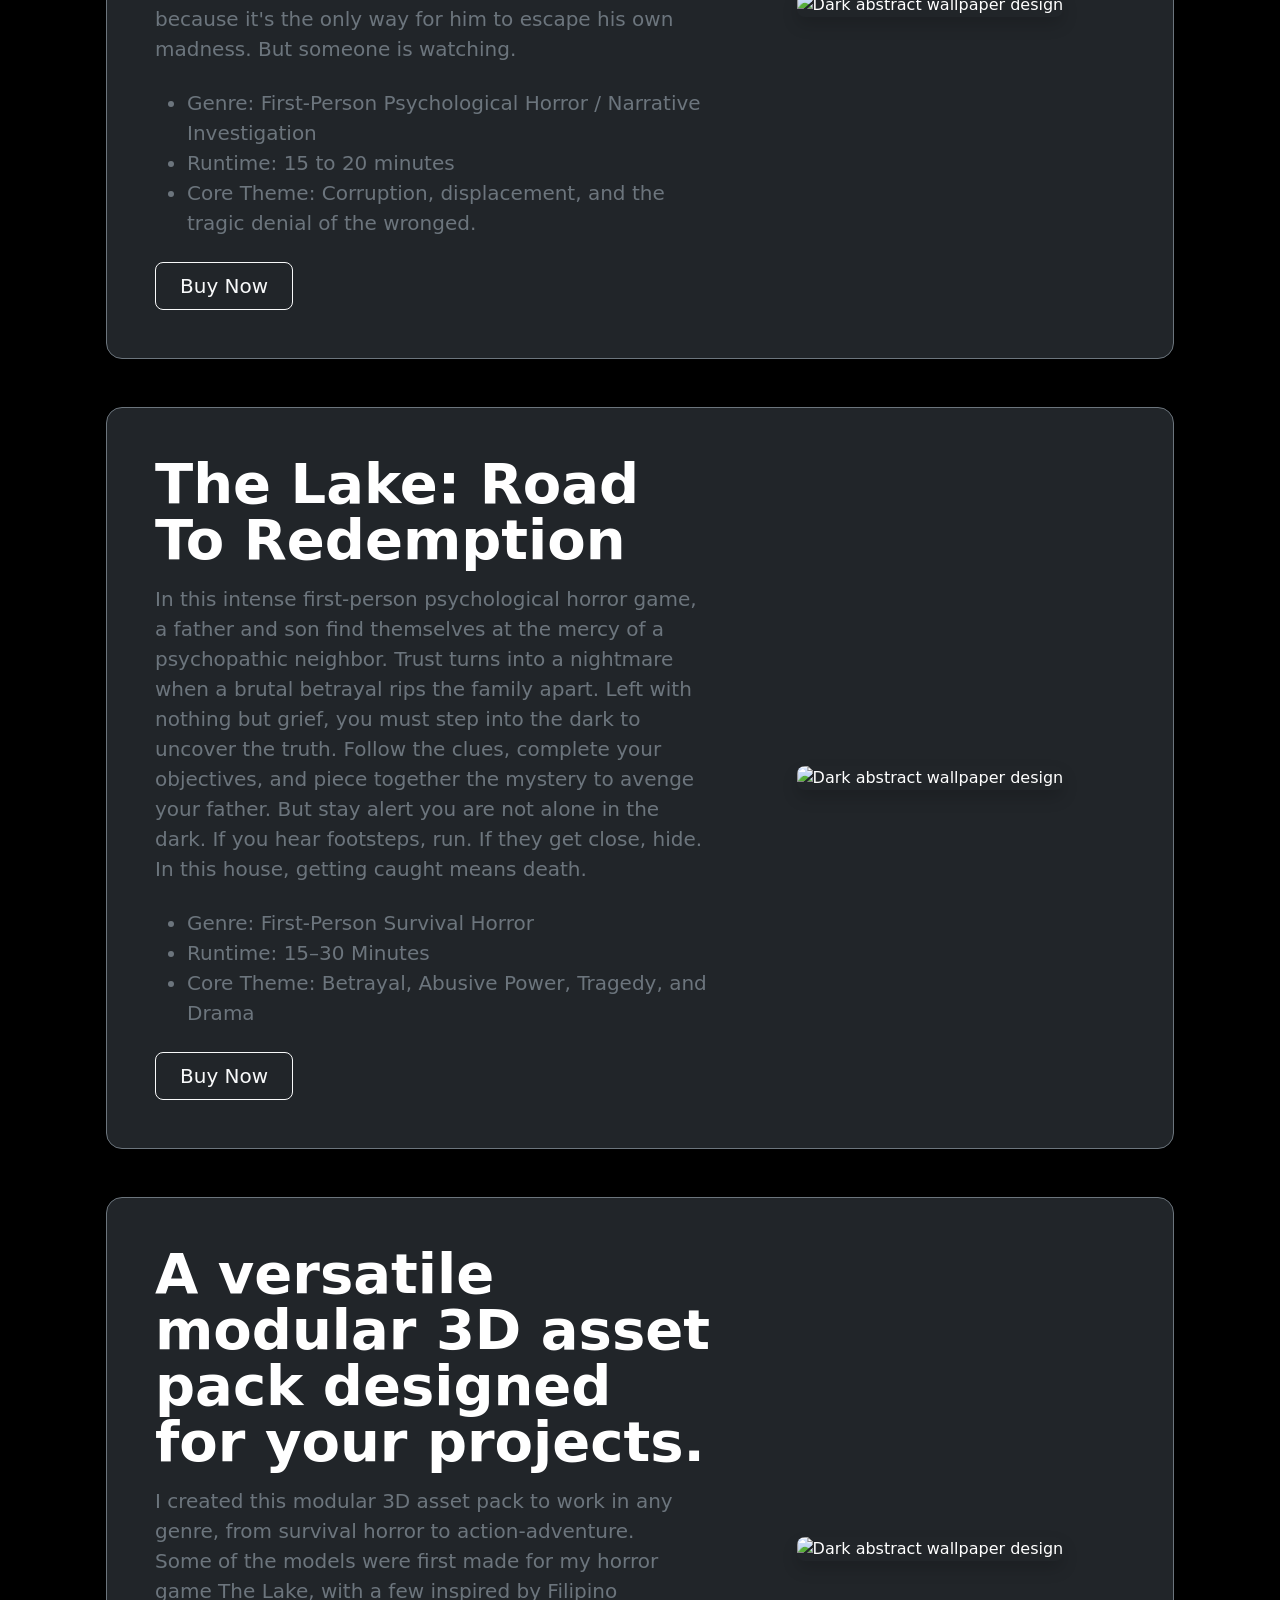
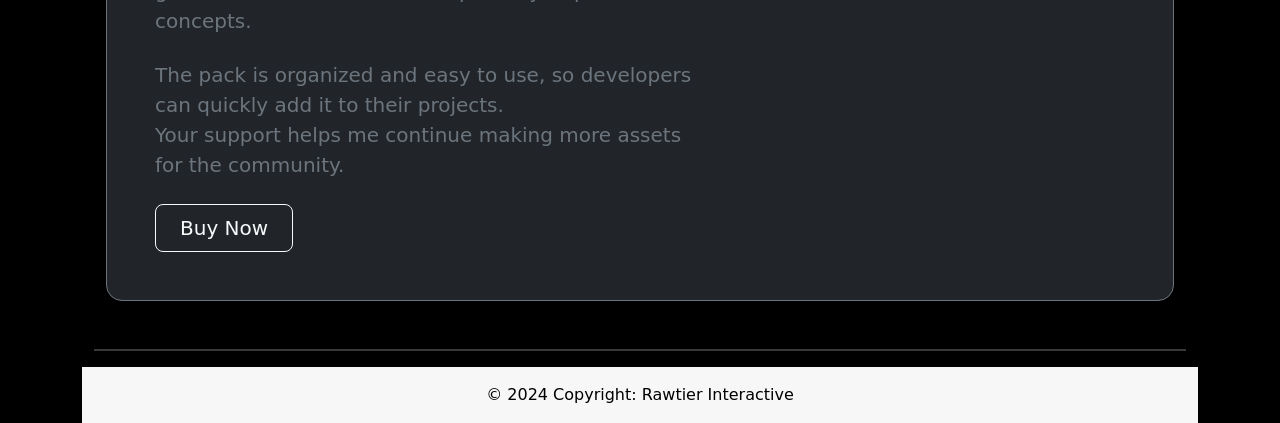
==== commit c10ead7c: "Update index.html" ====
--- a/index.html
+++ b/index.html
@@ -51,7 +51,7 @@
         						</h1>
         
         						<p class="lead text-white-50 mb-4 pe-lg-4">
-          							Hi! I’m Rawtier, an indie game developer, artist, and graphic designer. In addition to my primary visual work,
+          							Hi! <b>I’m Rawtier</b>, an indie game developer, artist, and graphic designer. In addition to my primary visual work,
 									I am a simple musician and a digital creator who enjoys creating random content across various social media platforms.
 									I am also a video game streamer, blending entertainment with my passion for gaming.
           							<br><br>
@@ -135,15 +135,13 @@
 									The victims don't know they're dead. One person is tasked with helping them find peace,
 									because it's the only way for him to escape his own madness. But someone is watching.
           						</p>
-								<p class="lead text-secondary mb-4">
-									<ul>
-            							<li><b>Genre:</b> First-Person Psychological Horror / Narrative Investigation</li>
-
-										<li><b>Runtime:</b> 15 to 20 minutes</li>
-
-										<li><b>Core Theme:</b> Corruption, displacement, and the tragic denial of the wronged.</li>
-									</ul>
-          						</p>
+								<ul class="lead text-secondary mb-4" align="left">
+            						<li><b>Genre:</b> First-Person Psychological Horror / Narrative Investigation</li>
+
+									<li><b>Runtime:</b> 15 to 20 minutes</li>
+
+									<li><b>Core Theme:</b> Corruption, displacement, and the tragic denial of the wronged.</li>
+								</ul>
           						<div class="d-grid gap-2 d-md-flex justify-content-md-start justify-content-center">
             						<a href="https://rawtier.itch.io/masid" class="btn btn-outline-light btn-lg px-4">
               							Buy Now
@@ -153,7 +151,7 @@
 
         					<!-- Photo Column -->
         					<div class="col-lg-5 text-center">
-          						<img src="Images/Timeline/KoFi.png" class="img-fluid rounded-3 shadow" alt="Dark abstract wallpaper design" loading="lazy">
+          						<img src="https://img.itch.zone/aW1hZ2UvNTAyMzgzNi8zMDA3ODc3OS5wbmc=/original/bYpfl9.png" class="img-fluid rounded-3 shadow" alt="Dark abstract wallpaper design" loading="lazy">
         					</div>
 
       					</div>
@@ -177,17 +175,15 @@
 									But stay alert you are not alone in the dark. If you hear footsteps, run.
 									If they get close, hide. In this house, getting caught means death.
           						</p>
-								<p class="lead text-secondary mb-4">
-            						<ul>
-            							<li><b>Genre:</b> First-Person Survival Horror </li>
-
-										<li><b>Runtime:</b> 15–30 Minutes </li>
-
-										<li><b>Core Theme:</b> Betrayal, Abusive Power, Tragedy, and Drama</li>
-									</ul>
-          						</p>
+								<ul class="lead text-secondary mb-4" align="left">
+            						<li><b>Genre:</b> First-Person Survival Horror </li>
+
+									<li><b>Runtime:</b> 15–30 Minutes </li>
+
+									<li><b>Core Theme:</b> Betrayal, Abusive Power, Tragedy, and Drama</li>
+								</ul>
           						<div class="d-grid gap-2 d-md-flex justify-content-md-start justify-content-center">
-            						<a href="https://rawtier.itch.io/lake" class="btn btn-outline-light btn-lg px-4">
+            						<a href="https://img.itch.zone/aW1hZ2UvMzgyOTU1NS8yNTY3NjM0OS5wbmc=/original/tKEUab.png" class="btn btn-outline-light btn-lg px-4">
               							Buy Now
             						</a>
           						</div>
@@ -219,7 +215,7 @@
 									Your support helps me continue making more assets for the community.
           						</p>
           						<div class="d-grid gap-2 d-md-flex justify-content-md-start justify-content-center">
-            						<a href="https://roejinteractive.itch.io/survival-asset-pack" class="btn btn-outline-light btn-lg px-4">
+            						<a href="https://rawtier.itch.io/survival-asset-pack" class="btn btn-outline-light btn-lg px-4">
               							Buy Now
             						</a>
           						</div>
